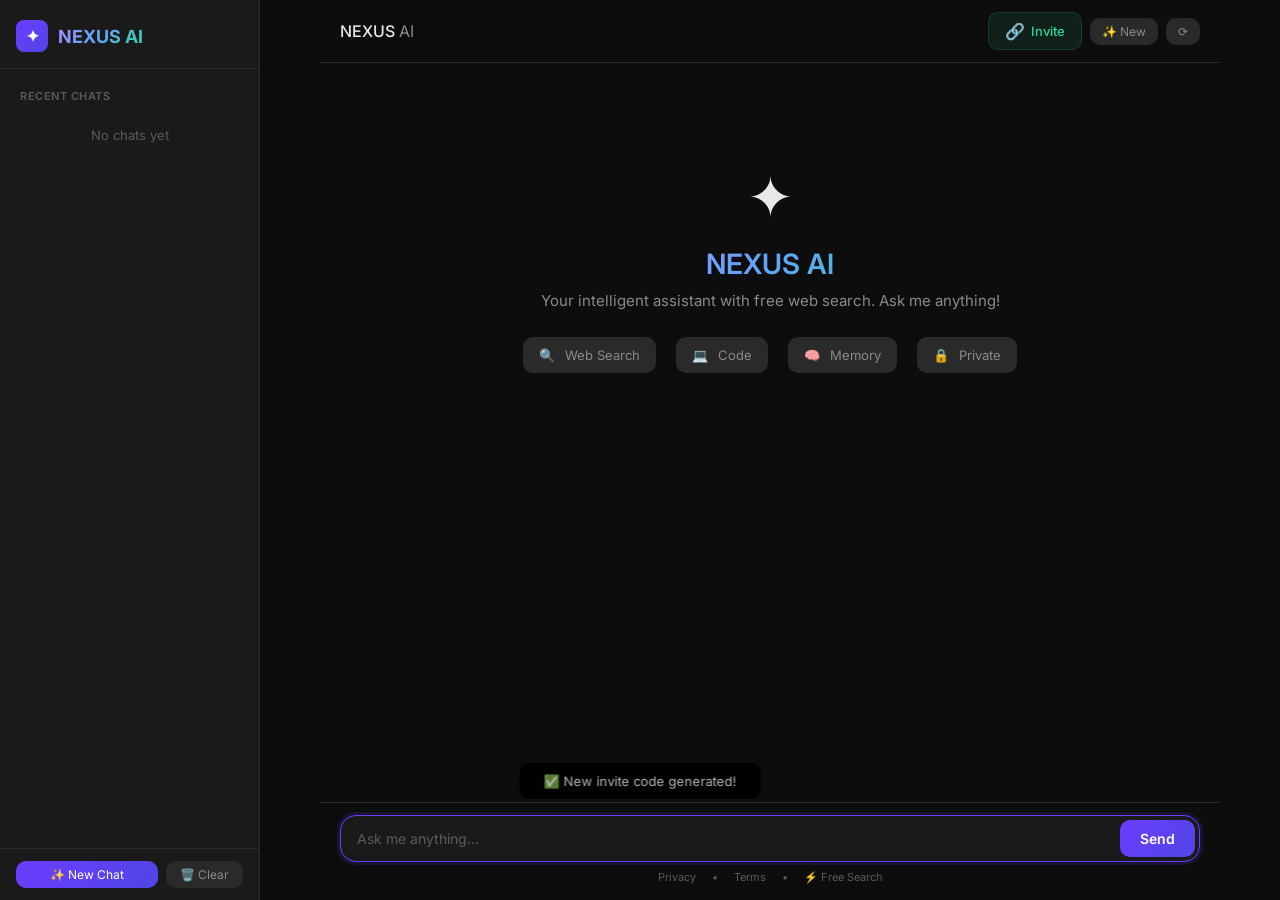
==== index.html @ 89790d20 "Update index.html" ====
<!DOCTYPE html>
<html lang="en">
<head>
    <meta charset="UTF-8" />
    <meta name="viewport" content="width=device-width, initial-scale=1.0" />
    <title>NEXUS AI</title>
    <meta name="google-site-verification" content="VshGjRNSHbVZ5S6JYNICoc9IBbyOm4XwkGfMunboWZY" />
    
    <link href="https://fonts.googleapis.com/css2?family=Inter:wght@300;400;500;600;700;800&display=swap" rel="stylesheet" />
    <link rel="stylesheet" href="styles.css" />
    
    <style>
        /* ================================================================
           🎨 EXTRA STYLES
           ================================================================ */
        
        .invite-btn {
            display: inline-flex;
            align-items: center;
            gap: 6px;
            padding: 8px 16px;
            background: rgba(52, 211, 153, 0.1);
            border: 1px solid rgba(52, 211, 153, 0.15);
            border-radius: 10px;
            color: #34d399;
            font-size: 13px;
            font-weight: 500;
            cursor: pointer;
            transition: 0.3s ease;
            text-decoration: none;
            font-family: var(--font);
        }

        .invite-btn:hover {
            background: rgba(52, 211, 153, 0.15);
            transform: translateY(-1px);
            box-shadow: 0 4px 20px rgba(52, 211, 153, 0.1);
        }

        .invite-btn .icon {
            font-size: 16px;
        }

        /* ===== INVITE MODAL ===== */
        .invite-modal-overlay {
            position: fixed;
            top: 0;
            left: 0;
            width: 100%;
            height: 100%;
            z-index: 2000;
            background: rgba(0, 0, 0, 0.7);
            backdrop-filter: blur(8px);
            display: none;
            align-items: center;
            justify-content: center;
        }

        .invite-modal-overlay.show {
            display: flex;
        }

        .invite-modal {
            background: var(--bg-secondary);
            border: 1px solid var(--border-color);
            border-radius: 20px;
            padding: 40px 45px;
            max-width: 480px;
            width: 90%;
            max-height: 90vh;
            overflow-y: auto;
            box-shadow: 0 40px 100px rgba(0, 0, 0, 0.8);
            animation: modalPop 0.3s ease;
        }

        @keyframes modalPop {
            0% { transform: scale(0.9); opacity: 0; }
            100% { transform: scale(1); opacity: 1; }
        }

        .invite-modal .close-modal {
            float: right;
            background: none;
            border: none;
            color: var(--text-muted);
            font-size: 24px;
            cursor: pointer;
            transition: 0.3s;
            padding: 0 4px;
        }

        .invite-modal .close-modal:hover {
            color: var(--text-primary);
        }

        .invite-modal h2 {
            font-size: 24px;
            font-weight: 700;
            margin-bottom: 4px;
            background: linear-gradient(135deg, #a78bfa, #60a5fa, #34d399);
            -webkit-background-clip: text;
            -webkit-text-fill-color: transparent;
        }

        .invite-modal .subtitle {
            color: var(--text-muted);
            font-size: 14px;
            margin-bottom: 20px;
        }

        .invite-modal .code-display {
            background: rgba(0, 0, 0, 0.3);
            border-radius: 12px;
            padding: 20px;
            text-align: center;
            margin: 16px 0;
            border: 1px solid rgba(255, 255, 255, 0.04);
        }

        .invite-modal .code-display .code {
            font-size: 32px;
            font-weight: 700;
            font-family: 'Courier New', monospace;
            color: #a78bfa;
            letter-spacing: 4px;
        }

        .invite-modal .code-display .label {
            font-size: 12px;
            color: var(--text-muted);
            margin-bottom: 4px;
        }

        .invite-modal .btn-generate {
            width: 100%;
            padding: 14px;
            background: linear-gradient(135deg, #6c3cff, #4f46e5);
            border: none;
            border-radius: 12px;
            color: white;
            font-size: 16px;
            font-weight: 600;
            cursor: pointer;
            transition: 0.3s;
            font-family: var(--font);
        }

        .invite-modal .btn-generate:hover {
            transform: translateY(-2px);
            box-shadow: 0 8px 30px rgba(108, 60, 255, 0.3);
        }

        .invite-modal .btn-copy {
            padding: 10px 20px;
            background: rgba(255, 255, 255, 0.05);
            border: 1px solid rgba(255, 255, 255, 0.06);
            border-radius: 8px;
            color: rgba(255, 255, 255, 0.5);
            cursor: pointer;
            transition: 0.3s;
            font-family: var(--font);
            font-size: 14px;
            margin-top: 8px;
        }

        .invite-modal .btn-copy:hover {
            background: rgba(255, 255, 255, 0.1);
            color: rgba(255, 255, 255, 0.8);
        }

        .invite-modal .info-text {
            font-size: 13px;
            color: var(--text-muted);
            text-align: center;
            margin-top: 12px;
            line-height: 1.6;
        }

        .invite-modal .info-text span {
            color: #34d399;
        }

        .toast-invite {
            position: fixed;
            bottom: 100px;
            left: 50%;
            transform: translateX(-50%);
            background: rgba(0, 0, 0, 0.85);
            backdrop-filter: blur(10px);
            padding: 10px 24px;
            border-radius: 10px;
            border: 1px solid rgba(255, 255, 255, 0.05);
            color: rgba(255, 255, 255, 0.7);
            font-size: 13px;
            z-index: 3000;
            opacity: 0;
            transition: opacity 0.3s ease;
            pointer-events: none;
        }

        .toast-invite.show {
            opacity: 1;
        }

        @media (max-width: 500px) {
            .invite-modal {
                padding: 24px 18px;
            }
            .invite-modal .code-display .code {
                font-size: 24px;
                letter-spacing: 2px;
            }
        }
    </style>
</head>
<body>

    <!-- ===== TOAST ===== -->
    <div class="toast" id="toast"></div>
    <div class="toast-invite" id="toastInvite"></div>

    <!-- ===== CUSTOM MODAL ===== -->
    <div class="modal-overlay" id="modalOverlay">
        <div class="modal-box">
            <span class="modal-icon" id="modalIcon">🤔</span>
            <h3 id="modalTitle">Are you sure?</h3>
            <p id="modalMessage">This action cannot be undone.</p>
            <div class="modal-actions">
                <button class="btn-cancel" onclick="closeModal()">Cancel</button>
                <button class="btn-confirm" id="modalConfirmBtn" onclick="confirmModal()">Confirm</button>
            </div>
        </div>
    </div>

    <!-- ===== INVITE MODAL ===== -->
    <div class="invite-modal-overlay" id="inviteModal">
        <div class="invite-modal">
            <button class="close-modal" onclick="closeInviteModal()">✕</button>
            <h2>🔗 Invite Code</h2>
            <p class="subtitle">Generate a custom code to share with friends</p>

            <div class="code-display">
                <div class="label">Your Invite Code</div>
                <div class="code" id="inviteCodeDisplay">------</div>
            </div>

            <button class="btn-generate" onclick="generateInviteCode()">🔄 Generate New Code</button>
            <button class="btn-copy" onclick="copyInviteCode()">📋 Copy Code</button>

            <div class="info-text">
                Share this code with friends. They can use it to access NEXUS AI.<br>
                <span>♾️ Unlimited uses • No expiration</span>
            </div>
        </div>
    </div>

    <!-- ===== APP ===== -->
    <div class="app-container">

        <!-- ===== SIDEBAR ===== -->
        <aside class="sidebar" id="sidebar">
            <div class="sidebar-header">
                <a href="index.html" class="logo">
                    <span class="logo-icon">✦</span>
                    <span class="logo-text">NEXUS AI</span>
                </a>
                <button class="sidebar-close" onclick="toggleSidebar()">✕</button>
            </div>
            <div class="sidebar-content">
                <div class="section-label">Recent Chats</div>
                <div id="chatList"><div class="empty-state">No chats yet</div></div>
            </div>
            <div class="sidebar-footer">
                <button class="btn-new" onclick="newChat()">✨ New Chat</button>
                <button class="btn-clear" onclick="clearAllChats()">🗑️ Clear</button>
            </div>
        </aside>

        <!-- ===== MAIN CHAT ===== -->
        <main class="main-chat">

            <header class="chat-header">
                <div class="left">
                    <button class="hamburger" onclick="toggleSidebar()">☰</button>
                    <div class="title">NEXUS <span>AI</span></div>
                </div>
                <div class="right">
                    <!-- 🔗 INVITE BUTTON -->
                    <button class="invite-btn" onclick="openInviteModal()">
                        <span class="icon">🔗</span> Invite
                    </button>
                    <button class="header-btn" onclick="newChat()">✨ New</button>
                    <button class="header-btn" onclick="location.reload()">⟳</button>
                    <button class="header-btn mobile-show" onclick="toggleSidebar()">📂</button>
                </div>
            </header>

            <div class="messages-container" id="messagesContainer">
                <div class="welcome-screen">
                    <span class="icon">✦</span>
                    <h1>NEXUS AI</h1>
                    <p>Your intelligent assistant with free web search. Ask me anything!</p>
                    <div class="features">
                        <div class="feat"><span>🔍</span> Web Search</div>
                        <div class="feat"><span>💻</span> Code</div>
                        <div class="feat"><span>🧠</span> Memory</div>
                        <div class="feat"><span>🔒</span> Private</div>
                    </div>
                </div>
            </div>

            <div class="input-container">
                <div class="input-wrapper">
                    <input type="text" id="userInput" placeholder="Ask me anything..." />
                    <button id="sendBtn">Send</button>
                </div>
                <div class="input-footer">
                    <a href="privacy.html">Privacy</a>
                    <span>•</span>
                    <a href="terms.html">Terms</a>
                    <span>•</span>
                    <span class="powered-by">⚡ Free Search</span>
                </div>
            </div>

        </main>
    </div>

    <script src="script.js"></script>

    <script>
        // ================================================================
        // 🔗 INVITE CODE SYSTEM - SIMPLE & INFINITE
        // ================================================================

        // Load or create invite code
        let inviteCode = localStorage.getItem('nexus_invite_code');

        function generateInviteCode() {
            const chars = 'ABCDEFGHIJKLMNOPQRSTUVWXYZ0123456789';
            let code = '';
            for (let i = 0; i < 8; i++) {
                code += chars.charAt(Math.floor(Math.random() * chars.length));
            }
            inviteCode = code;
            localStorage.setItem('nexus_invite_code', inviteCode);
            document.getElementById('inviteCodeDisplay').textContent = inviteCode;
            showToastInvite('✅ New invite code generated!');
        }

        function copyInviteCode() {
            const code = document.getElementById('inviteCodeDisplay').textContent;
            if (code === '------') {
                showToastInvite('⚠️ Generate a code first!');
                return;
            }
            navigator.clipboard.writeText(code).then(() => {
                showToastInvite('📋 Code copied!');
            }).catch(() => {
                // Fallback
                const input = document.createElement('input');
                input.value = code;
                document.body.appendChild(input);
                input.select();
                document.execCommand('copy');
                document.body.removeChild(input);
                showToastInvite('📋 Code copied!');
            });
        }

        function openInviteModal() {
            const display = document.getElementById('inviteCodeDisplay');
            if (inviteCode) {
                display.textContent = inviteCode;
            } else {
                display.textContent = '------';
            }
            document.getElementById('inviteModal').classList.add('show');
        }

        function closeInviteModal() {
            document.getElementById('inviteModal').classList.remove('show');
        }

        // Close on overlay click
        document.getElementById('inviteModal').addEventListener('click', (e) => {
            if (e.target === e.currentTarget) closeInviteModal();
        });

        // ================================================================
        // 🔔 TOAST
        // ================================================================

        function showToastInvite(msg) {
            const toast = document.getElementById('toastInvite');
            toast.textContent = msg;
            toast.classList.add('show');
            clearTimeout(toast._timer);
            toast._timer = setTimeout(() => toast.classList.remove('show'), 2500);
        }

        // ================================================================
        // 🔗 CHECK INVITE IN URL (OPTIONAL - for access control)
        // ================================================================

        function checkInviteAccess() {
            const urlParams = new URLSearchParams(window.location.search);
            const code = urlParams.get('code');

            if (code) {
                // Check if code matches stored invite
                if (inviteCode && code === inviteCode) {
                    sessionStorage.setItem('nexus_trusted', 'true');
                    showToastInvite('✅ Access granted! Welcome to NEXUS AI.');
                    // Remove code from URL
                    window.history.replaceState({}, document.title, window.location.pathname);
                } else if (code) {
                    showToastInvite('❌ Invalid invite code.');
                }
            }

            // If no invite check, just let them in (open access)
            // Remove this check if you want it completely open
        }

        // ================================================================
        // 💾 CHAT SAVES TO DEVICE (already in script.js)
        // ================================================================

        // Chat saving is handled by the existing Storage system in script.js
        // All chats are saved to localStorage automatically

        // ================================================================
        // 🏃 INIT
        // ================================================================

        // Generate initial code if none exists
        if (!inviteCode) {
            generateInviteCode();
        }

        checkInviteAccess();

        console.log('🚀 NEXUS AI - Invite System');
        console.log(`🔑 Current Invite Code: ${inviteCode}`);
        console.log('💡 Share this code with friends!');
        console.log('📱 Chats are saved to your device automatically.');
    </script>

</body>
</html>
---- styles.css ----
/* ================================================================
   🎨 NEXUS AI - COMPLETE STYLES
   ================================================================ */

:root {
    --bg-primary: #0d0d0d;
    --bg-secondary: #1a1a1a;
    --bg-hover: #2a2a2a;
    --border-color: #2a2a2a;
    --text-primary: #e8e8e8;
    --text-secondary: #8a8a8a;
    --text-muted: #5a5a5a;
    --accent: #6c3cff;
    --accent-glow: rgba(108, 60, 255, 0.15);
    --accent-gradient: linear-gradient(135deg, #6c3cff, #4f46e5);
    --accent-gradient-text: linear-gradient(135deg, #a78bfa, #60a5fa, #34d399);
    --green: #34d399;
    --green-glow: rgba(52, 211, 153, 0.1);
    --red: #ef4444;
    --radius: 16px;
    --radius-sm: 10px;
    --shadow: 0 8px 32px rgba(0, 0, 0, 0.3);
    --transition: 0.2s ease;
    --font: 'Inter', -apple-system, BlinkMacSystemFont, 'Segoe UI', Roboto, sans-serif;
    --font-mono: 'SF Mono', 'Courier New', monospace;
    --sidebar-width: 260px;
}

* { margin: 0; padding: 0; box-sizing: border-box; }

html, body {
    width: 100%;
    height: 100%;
    overflow: hidden;
    font-family: var(--font);
    background: var(--bg-primary);
    color: var(--text-primary);
}

::-webkit-scrollbar { width: 4px; }
::-webkit-scrollbar-track { background: transparent; }
::-webkit-scrollbar-thumb { background: var(--border-color); border-radius: 10px; }

.app-container {
    display: flex;
    height: 100vh;
    width: 100vw;
    background: var(--bg-primary);
}

/* ===== SIDEBAR ===== */
.sidebar {
    width: var(--sidebar-width);
    background: var(--bg-secondary);
    border-right: 1px solid var(--border-color);
    display: flex;
    flex-direction: column;
    flex-shrink: 0;
    transition: transform 0.3s ease;
    z-index: 10;
}
.sidebar.collapsed {
    transform: translateX(-100%);
    position: absolute;
    height: 100%;
}

.sidebar-header {
    padding: 20px 16px 16px;
    border-bottom: 1px solid var(--border-color);
    display: flex;
    align-items: center;
    justify-content: space-between;
}
.sidebar-header .logo {
    display: flex;
    align-items: center;
    gap: 10px;
    text-decoration: none;
}
.sidebar-header .logo-icon {
    width: 32px; height: 32px;
    background: var(--accent-gradient);
    border-radius: 8px;
    display: flex;
    align-items: center;
    justify-content: center;
    font-size: 16px;
    font-weight: 700;
    color: white;
}
.sidebar-header .logo-text {
    font-size: 18px;
    font-weight: 700;
    background: var(--accent-gradient-text);
    -webkit-background-clip: text;
    -webkit-text-fill-color: transparent;
}
.sidebar-close {
    display: none;
    background: none;
    border: none;
    color: var(--text-muted);
    font-size: 20px;
    cursor: pointer;
    padding: 4px 8px;
    border-radius: 4px;
}
.sidebar-close:hover { background: var(--bg-hover); color: var(--text-primary); }

.sidebar-content {
    flex: 1;
    overflow-y: auto;
    padding: 12px 8px;
}
.section-label {
    font-size: 11px;
    font-weight: 600;
    color: var(--text-muted);
    text-transform: uppercase;
    letter-spacing: 0.5px;
    padding: 8px 12px 4px;
}
.empty-state {
    text-align: center;
    padding: 20px;
    color: var(--text-muted);
    font-size: 13px;
}

.chat-list-item {
    padding: 10px 12px;
    border-radius: var(--radius-sm);
    cursor: pointer;
    transition: var(--transition);
    border: 1px solid transparent;
    margin-bottom: 2px;
    display: flex;
    justify-content: space-between;
    align-items: center;
}
.chat-list-item:hover { background: var(--bg-hover); border-color: var(--border-color); }
.chat-list-item.active { background: var(--accent-glow); border-color: rgba(108, 60, 255, 0.2); }
.chat-list-item .chat-info { flex: 1; min-width: 0; }
.chat-list-item .chat-code {
    font-size: 12px;
    font-weight: 600;
    color: var(--accent);
    font-family: var(--font-mono);
}
.chat-list-item .chat-preview {
    font-size: 12px;
    color: var(--text-secondary);
    white-space: nowrap;
    overflow: hidden;
    text-overflow: ellipsis;
    margin-top: 1px;
}
.chat-list-item .chat-meta {
    font-size: 10px;
    color: var(--text-muted);
}
.chat-list-item .chat-delete {
    opacity: 0;
    background: none;
    border: none;
    color: var(--text-muted);
    cursor: pointer;
    padding: 4px 6px;
    border-radius: 4px;
    font-size: 12px;
    transition: var(--transition);
}
.chat-list-item:hover .chat-delete { opacity: 1; }
.chat-list-item .chat-delete:hover { background: rgba(239, 68, 68, 0.1); color: var(--red); }

.sidebar-footer {
    padding: 12px 16px;
    border-top: 1px solid var(--border-color);
    display: flex;
    gap: 8px;
    flex-wrap: wrap;
}
.sidebar-footer button {
    padding: 6px 14px;
    border: none;
    border-radius: var(--radius-sm);
    font-size: 12px;
    cursor: pointer;
    transition: var(--transition);
    font-family: var(--font);
}
.sidebar-footer .btn-new {
    background: var(--accent-gradient);
    color: white;
    flex: 1;
}
.sidebar-footer .btn-new:hover { transform: translateY(-1px); box-shadow: 0 4px 20px var(--accent-glow); }
.sidebar-footer .btn-clear {
    background: var(--bg-hover);
    color: var(--text-secondary);
}
.sidebar-footer .btn-clear:hover { background: rgba(239, 68, 68, 0.1); color: var(--red); }

/* ===== MAIN CHAT ===== */
.main-chat {
    flex: 1;
    display: flex;
    flex-direction: column;
    min-width: 0;
    background: var(--bg-primary);
    max-width: 900px;
    margin: 0 auto;
    width: 100%;
}

.chat-header {
    display: flex;
    justify-content: space-between;
    align-items: center;
    padding: 12px 20px;
    border-bottom: 1px solid var(--border-color);
    flex-shrink: 0;
    background: var(--bg-primary);
}
.chat-header .left { display: flex; align-items: center; gap: 12px; }
.chat-header .hamburger {
    display: none;
    background: none;
    border: none;
    color: var(--text-secondary);
    font-size: 22px;
    cursor: pointer;
    padding: 4px 6px;
    border-radius: 4px;
}
.chat-header .hamburger:hover { background: var(--bg-hover); color: var(--text-primary); }
.chat-header .title { font-size: 16px; font-weight: 500; color: var(--text-primary); }
.chat-header .title span { color: var(--text-secondary); font-weight: 400; }
.chat-header .right { display: flex; align-items: center; gap: 8px; }
.chat-header .header-btn {
    padding: 6px 12px;
    background: var(--bg-hover);
    border: none;
    border-radius: var(--radius-sm);
    color: var(--text-secondary);
    font-size: 12px;
    cursor: pointer;
    transition: var(--transition);
    font-family: var(--font);
}
.chat-header .header-btn:hover { background: var(--border-color); color: var(--text-primary); }
.chat-header .mobile-show { display: none; }

.messages-container {
    flex: 1;
    overflow-y: auto;
    padding: 20px 24px;
    display: flex;
    flex-direction: column;
    gap: 20px;
    scroll-behavior: smooth;
}

/* ===== WELCOME ===== */
.welcome-screen {
    text-align: center;
    padding: 80px 20px 40px;
    max-width: 600px;
    margin: 0 auto;
    animation: fadeIn 0.6s ease;
}
.welcome-screen .icon { font-size: 56px; margin-bottom: 16px; display: block; }
.welcome-screen h1 {
    font-size: 28px;
    font-weight: 600;
    margin-bottom: 8px;
    background: var(--accent-gradient-text);
    -webkit-background-clip: text;
    -webkit-text-fill-color: transparent;
}
.welcome-screen p { color: var(--text-secondary); font-size: 15px; line-height: 1.6; }
.welcome-screen .features {
    display: flex;
    justify-content: center;
    gap: 20px;
    margin-top: 24px;
    flex-wrap: wrap;
}
.welcome-screen .features .feat {
    padding: 10px 16px;
    background: var(--bg-hover);
    border-radius: var(--radius-sm);
    font-size: 13px;
    color: var(--text-secondary);
    transition: var(--transition);
}
.welcome-screen .features .feat:hover { background: var(--border-color); color: var(--text-primary); }
.welcome-screen .features .feat span { margin-right: 6px; }

/* ===== MESSAGES ===== */
.message {
    max-width: 85%;
    padding: 0;
    font-size: 15px;
    line-height: 1.7;
    animation: fadeIn 0.4s ease;
}
@keyframes fadeIn {
    0% { opacity: 0; transform: translateY(8px); }
    100% { opacity: 1; transform: translateY(0); }
}

.message.user {
    align-self: flex-end;
    background: var(--bg-hover);
    padding: 12px 18px;
    border-radius: var(--radius) var(--radius) 4px var(--radius);
    max-width: 80%;
}
.message.user .msg-content { color: var(--text-primary); }

.message.bot {
    align-self: flex-start;
    max-width: 95%;
}
.message.bot .msg-header {
    display: flex;
    align-items: center;
    gap: 8px;
    margin-bottom: 4px;
    font-size: 12px;
    color: var(--text-muted);
}
.message.bot .msg-header .badge {
    background: var(--accent-glow);
    padding: 0 10px;
    border-radius: 10px;
    font-size: 10px;
    color: var(--accent);
    font-weight: 600;
    text-transform: uppercase;
}
.message.bot .msg-header .search-badge {
    background: var(--green-glow);
    padding: 0 10px;
    border-radius: 10px;
    font-size: 10px;
    color: var(--green);
    font-weight: 600;
    display: none;
}
.message.bot .msg-header .search-badge.active { display: inline-block; }
.message.bot .msg-content {
    color: var(--text-primary);
    font-size: 15px;
    line-height: 1.8;
}
.message.bot .msg-content p { margin-bottom: 12px; }
.message.bot .msg-content strong { color: var(--text-primary); }
.message.bot .msg-content code {
    background: var(--bg-hover);
    padding: 2px 8px;
    border-radius: 4px;
    font-family: var(--font-mono);
    font-size: 13px;
    color: var(--accent);
}

/* ===== TYPING BUBBLE ===== */
.typing-indicator {
    display: flex;
    gap: 6px;
    padding: 8px 0;
}
.typing-indicator span {
    width: 8px;
    height: 8px;
    background: var(--text-muted);
    border-radius: 50%;
    animation: typingBounce 1.6s ease-in-out infinite;
}
.typing-indicator span:nth-child(1) { animation-delay: 0s; }
.typing-indicator span:nth-child(2) { animation-delay: 0.3s; }
.typing-indicator span:nth-child(3) { animation-delay: 0.6s; }

@keyframes typingBounce {
    0%, 60%, 100% { transform: translateY(0); opacity: 0.2; }
    30% { transform: translateY(-8px); opacity: 1; }
}

/* ===== SEARCHING BUBBLE ===== */
.searching-animation {
    display: flex;
    align-items: center;
    gap: 10px;
    padding: 8px 0;
    color: var(--text-muted);
    font-size: 14px;
}
.searching-animation .spinner {
    width: 16px; height: 16px;
    border: 2.5px solid var(--accent-glow);
    border-top-color: var(--accent);
    border-radius: 50%;
    animation: spin 1s linear infinite;
}
@keyframes spin { to { transform: rotate(360deg); } }
.searching-animation .dots span {
    display: inline-block;
    animation: dotBounce 1.4s ease-in-out infinite;
}
.searching-animation .dots span:nth-child(1) { animation-delay: 0s; }
.searching-animation .dots span:nth-child(2) { animation-delay: 0.35s; }
.searching-animation .dots span:nth-child(3) { animation-delay: 0.7s; }

@keyframes dotBounce {
    0%, 80%, 100% { transform: translateY(0); opacity: 0.2; }
    40% { transform: translateY(-4px); opacity: 1; }
}

/* ===== CODE BLOCK ===== */
.code-block {
    background: #0d0d1a;
    border: 1px solid var(--border-color);
    border-radius: var(--radius-sm);
    padding: 12px 16px;
    margin: 8px 0;
}
.code-block .code-header {
    display: flex;
    justify-content: space-between;
    align-items: center;
    margin-bottom: 6px;
    flex-wrap: wrap;
    gap: 6px;
}
.code-block .code-header .lang {
    font-size: 10px;
    color: var(--text-muted);
    text-transform: uppercase;
    font-weight: 600;
}
.code-block .code-header .code-actions { display: flex; gap: 4px; }
.code-block .code-header .code-actions button {
    padding: 2px 10px;
    background: var(--bg-hover);
    border: 1px solid var(--border-color);
    border-radius: 4px;
    color: var(--text-muted);
    font-size: 10px;
    cursor: pointer;
    transition: var(--transition);
}
.code-block .code-header .code-actions button:hover {
    background: var(--border-color);
    color: var(--text-primary);
}
.code-block pre {
    margin: 0;
    padding: 4px 0;
    white-space: pre-wrap;
    word-wrap: break-word;
    font-family: var(--font-mono);
    font-size: 13px;
    line-height: 1.7;
    color: var(--text-secondary);
}
.code-block .output {
    margin-top: 8px;
    padding: 8px 12px;
    background: rgba(0,0,0,0.3);
    border-radius: 4px;
    font-family: var(--font-mono);
    font-size: 12px;
    color: var(--text-muted);
    white-space: pre-wrap;
    display: none;
    max-height: 200px;
    overflow-y: auto;
}
.code-block .output.show { display: block; }

/* ===== SEARCH RESULTS ===== */
.search-results {
    background: var(--bg-hover);
    border: 1px solid rgba(52, 211, 153, 0.06);
    border-radius: var(--radius-sm);
    padding: 10px 14px;
    margin: 6px 0;
}
.search-results .sr-title {
    font-size: 11px;
    color: var(--green);
    font-weight: 600;
    text-transform: uppercase;
    letter-spacing: 0.5px;
    margin-bottom: 6px;
}
.search-results .sr-item {
    font-size: 13px;
    color: var(--text-secondary);
    padding: 4px 0;
    border-bottom: 1px solid var(--border-color);
}
.search-results .sr-item:last-child { border-bottom: none; }
.search-results .sr-link {
    color: var(--accent);
    text-decoration: none;
    font-size: 12px;
}
.search-results .sr-link:hover { text-decoration: underline; }

/* ===== INPUT ===== */
.input-container {
    flex-shrink: 0;
    border-top: 1px solid var(--border-color);
    padding: 12px 20px 16px;
    background: var(--bg-primary);
}
.input-wrapper {
    display: flex;
    gap: 10px;
    align-items: center;
    background: var(--bg-secondary);
    border: 1px solid var(--border-color);
    border-radius: var(--radius);
    padding: 4px 4px 4px 16px;
    transition: var(--transition);
}
.input-wrapper:focus-within {
    border-color: var(--accent);
    box-shadow: 0 0 0 3px var(--accent-glow);
}
.input-wrapper input {
    flex: 1;
    background: transparent;
    border: none;
    color: var(--text-primary);
    font-size: 14px;
    outline: none;
    padding: 10px 0;
    min-width: 0;
    font-family: var(--font);
}
.input-wrapper input::placeholder { color: var(--text-muted); }
.input-wrapper input:disabled { opacity: 0.4; }
.input-wrapper button {
    padding: 10px 20px;
    background: var(--accent-gradient);
    border: none;
    border-radius: var(--radius-sm);
    color: white;
    font-size: 14px;
    font-weight: 600;
    cursor: pointer;
    transition: var(--transition);
    white-space: nowrap;
    font-family: var(--font);
}
.input-wrapper button:hover { transform: translateY(-1px); box-shadow: 0 4px 20px var(--accent-glow); }
.input-wrapper button:disabled { opacity: 0.3; cursor: not-allowed; transform: none; }

.input-footer {
    display: flex;
    justify-content: center;
    gap: 16px;
    padding-top: 8px;
    font-size: 11px;
    color: var(--text-muted);
}
.input-footer a { color: var(--text-muted); text-decoration: none; transition: var(--transition); }
.input-footer a:hover { color: var(--text-secondary); }

/* ===== TOAST ===== */
.toast {
    position: fixed;
    bottom: 100px;
    left: 50%;
    transform: translateX(-50%);
    background: var(--bg-secondary);
    border: 1px solid var(--border-color);
    padding: 10px 20px;
    border-radius: var(--radius-sm);
    color: var(--text-secondary);
    font-size: 13px;
    z-index: 100;
    opacity: 0;
    transition: opacity 0.3s ease;
    pointer-events: none;
    box-shadow: var(--shadow);
}
.toast.show { opacity: 1; }

/* ===== CUSTOM MODAL ===== */
.modal-overlay {
    position: fixed;
    top: 0;
    left: 0;
    width: 100%;
    height: 100%;
    z-index: 999;
    background: rgba(0, 0, 0, 0.7);
    backdrop-filter: blur(8px);
    display: none;
    align-items: center;
    justify-content: center;
}
.modal-overlay.show { display: flex; }

.modal-box {
    background: var(--bg-secondary);
    border: 1px solid var(--border-color);
    border-radius: var(--radius);
    padding: 32px 40px;
    max-width: 400px;
    width: 90%;
    text-align: center;
    box-shadow: 0 40px 100px rgba(0, 0, 0, 0.8);
    animation: modalPop 0.3s ease;
}
@keyframes modalPop {
    0% { transform: scale(0.9); opacity: 0; }
    100% { transform: scale(1); opacity: 1; }
}

.modal-box .modal-icon { font-size: 48px; margin-bottom: 12px; display: block; }
.modal-box h3 { font-size: 20px; font-weight: 600; color: var(--text-primary); margin-bottom: 8px; }
.modal-box p { font-size: 14px; color: var(--text-secondary); line-height: 1.6; margin-bottom: 20px; }
.modal-box .modal-actions { display: flex; gap: 10px; justify-content: center; }

.modal-box .modal-actions button {
    padding: 10px 28px;
    border: none;
    border-radius: var(--radius-sm);
    font-size: 14px;
    font-weight: 600;
    cursor: pointer;
    transition: var(--transition);
    font-family: var(--font);
}
.modal-box .modal-actions .btn-cancel {
    background: var(--bg-hover);
    border: 1px solid var(--border-color);
    color: var(--text-secondary);
}
.modal-box .modal-actions .btn-cancel:hover {
    background: var(--border-color);
    color: var(--text-primary);
}
.modal-box .modal-actions .btn-confirm {
    background: var(--accent-gradient);
    color: white;
    box-shadow: 0 4px 20px var(--accent-glow);
}
.modal-box .modal-actions .btn-confirm:hover { transform: translateY(-1px); }
.modal-box .modal-actions .btn-confirm.danger {
    background: linear-gradient(135deg, #ef4444, #dc2626);
}
.modal-box .modal-actions .btn-confirm.danger:hover {
    box-shadow: 0 6px 30px rgba(239, 68, 68, 0.3);
}

/* ===== RESPONSIVE ===== */
@media (max-width: 768px) {
    .sidebar {
        position: fixed;
        top: 0;
        left: 0;
        height: 100%;
        z-index: 50;
        transform: translateX(-100%);
        width: 280px;
        box-shadow: var(--shadow);
    }
    .sidebar.open { transform: translateX(0); }
    .sidebar-close { display: block; }
    .chat-header .hamburger { display: block; }
    .chat-header .title { font-size: 14px; }
    .messages-container { padding: 16px; }
    .message { font-size: 14px; max-width: 95%; }
    .message.user { max-width: 90%; }
    .input-container { padding: 10px 16px 12px; }
    .input-wrapper { padding: 2px 2px 2px 12px; }
    .input-wrapper input { padding: 8px 0; font-size: 13px; }
    .input-wrapper button { padding: 8px 16px; font-size: 13px; }
    .welcome-screen { padding: 40px 16px; }
    .welcome-screen h1 { font-size: 22px; }
    .welcome-screen .features { gap: 10px; }
    .welcome-screen .features .feat { font-size: 12px; padding: 6px 12px; }
    .modal-box { padding: 24px 20px; }
}

@media (max-width: 480px) {
    .chat-header .right .header-btn { display: none; }
    .chat-header .mobile-show { display: block; }
    .message.bot { max-width: 100%; }
    .code-block { padding: 8px 12px; }
    .code-block pre { font-size: 12px; }
    .input-footer { gap: 10px; font-size: 10px; flex-wrap: wrap; }
    .sidebar { width: 100%; }
}
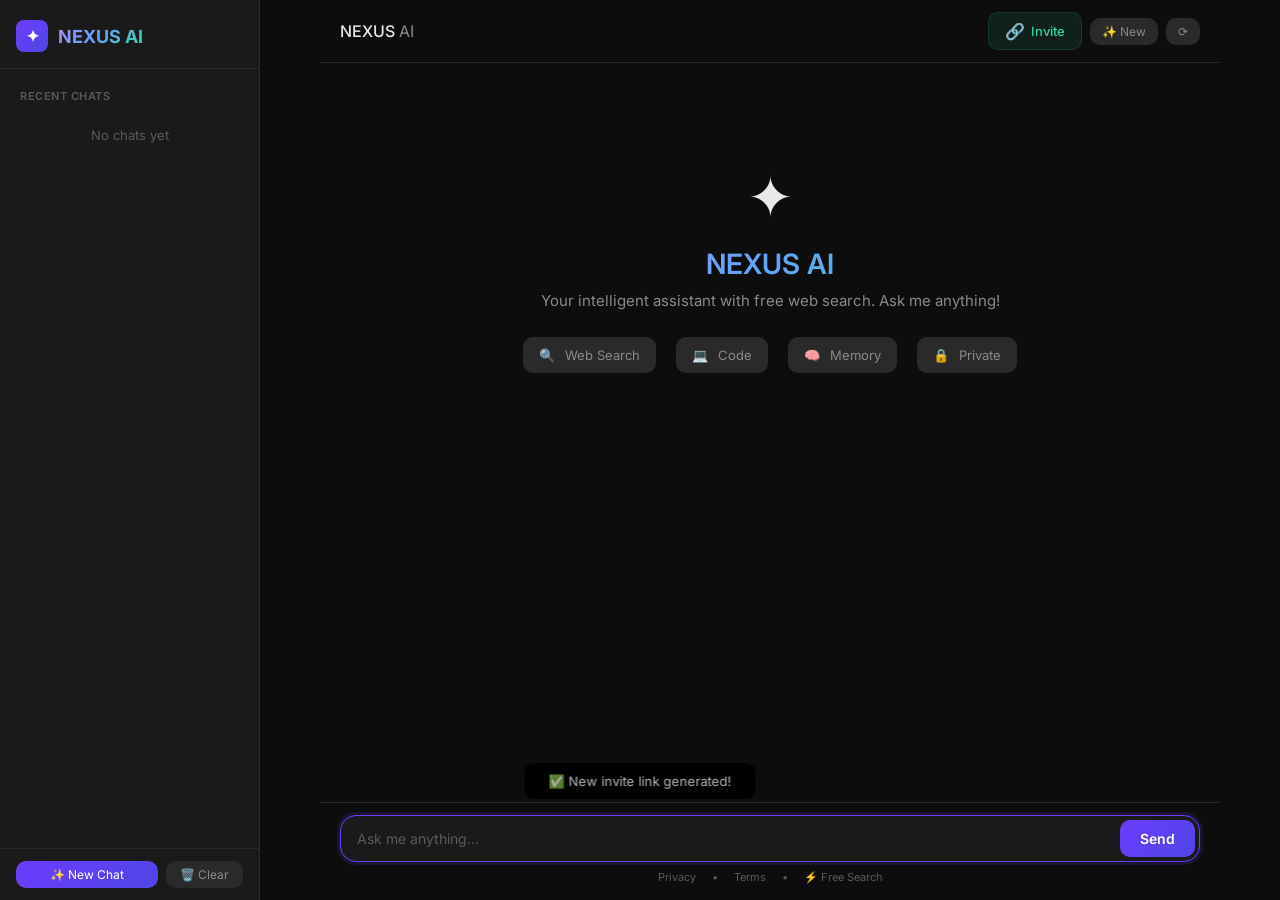
==== commit 10613982: "Refactor invite system and update modal content" ====
--- a/index.html
+++ b/index.html
@@ -11,7 +11,7 @@
     
     <style>
         /* ================================================================
-           🎨 EXTRA STYLES
+           🎨 STYLES
            ================================================================ */
         
         .invite-btn {
@@ -65,7 +65,7 @@
             border: 1px solid var(--border-color);
             border-radius: 20px;
             padding: 40px 45px;
-            max-width: 480px;
+            max-width: 520px;
             width: 90%;
             max-height: 90vh;
             overflow-y: auto;
@@ -108,41 +108,59 @@
             margin-bottom: 20px;
         }
 
-        .invite-modal .code-display {
+        .invite-modal .link-box {
             background: rgba(0, 0, 0, 0.3);
             border-radius: 12px;
-            padding: 20px;
-            text-align: center;
+            padding: 16px 20px;
             margin: 16px 0;
             border: 1px solid rgba(255, 255, 255, 0.04);
         }
 
-        .invite-modal .code-display .code {
-            font-size: 32px;
-            font-weight: 700;
+        .invite-modal .link-box .label {
+            font-size: 11px;
+            color: var(--text-muted);
+            text-transform: uppercase;
+            letter-spacing: 0.5px;
+            margin-bottom: 6px;
+        }
+
+        .invite-modal .link-box .link {
+            font-size: 15px;
+            font-weight: 500;
+            color: #a78bfa;
+            word-break: break-all;
             font-family: 'Courier New', monospace;
-            color: #a78bfa;
-            letter-spacing: 4px;
-        }
-
-        .invite-modal .code-display .label {
-            font-size: 12px;
-            color: var(--text-muted);
-            margin-bottom: 4px;
-        }
-
-        .invite-modal .btn-generate {
-            width: 100%;
-            padding: 14px;
-            background: linear-gradient(135deg, #6c3cff, #4f46e5);
+            user-select: all;
+        }
+
+        .invite-modal .link-box .link-code {
+            font-size: 13px;
+            color: rgba(255, 255, 255, 0.3);
+            font-family: monospace;
+        }
+
+        .invite-modal .btn-group {
+            display: flex;
+            gap: 10px;
+            flex-wrap: wrap;
+        }
+
+        .invite-modal .btn-group button {
+            flex: 1;
+            padding: 12px 20px;
             border: none;
-            border-radius: 12px;
-            color: white;
-            font-size: 16px;
+            border-radius: 10px;
+            font-size: 14px;
             font-weight: 600;
             cursor: pointer;
             transition: 0.3s;
             font-family: var(--font);
+            min-width: 100px;
+        }
+
+        .invite-modal .btn-generate {
+            background: linear-gradient(135deg, #6c3cff, #4f46e5);
+            color: white;
         }
 
         .invite-modal .btn-generate:hover {
@@ -151,28 +169,32 @@
         }
 
         .invite-modal .btn-copy {
-            padding: 10px 20px;
             background: rgba(255, 255, 255, 0.05);
             border: 1px solid rgba(255, 255, 255, 0.06);
-            border-radius: 8px;
-            color: rgba(255, 255, 255, 0.5);
-            cursor: pointer;
-            transition: 0.3s;
-            font-family: var(--font);
-            font-size: 14px;
-            margin-top: 8px;
+            color: rgba(255, 255, 255, 0.6);
         }
 
         .invite-modal .btn-copy:hover {
             background: rgba(255, 255, 255, 0.1);
             color: rgba(255, 255, 255, 0.8);
+        }
+
+        .invite-modal .btn-share {
+            background: rgba(52, 211, 153, 0.1);
+            border: 1px solid rgba(52, 211, 153, 0.15);
+            color: #34d399;
+        }
+
+        .invite-modal .btn-share:hover {
+            background: rgba(52, 211, 153, 0.15);
+            transform: translateY(-2px);
         }
 
         .invite-modal .info-text {
             font-size: 13px;
             color: var(--text-muted);
             text-align: center;
-            margin-top: 12px;
+            margin-top: 16px;
             line-height: 1.6;
         }
 
@@ -206,9 +228,11 @@
             .invite-modal {
                 padding: 24px 18px;
             }
-            .invite-modal .code-display .code {
-                font-size: 24px;
-                letter-spacing: 2px;
+            .invite-modal .btn-group button {
+                flex: 1 1 100%;
+            }
+            .invite-modal .link-box .link {
+                font-size: 13px;
             }
         }
     </style>
@@ -236,20 +260,23 @@
     <div class="invite-modal-overlay" id="inviteModal">
         <div class="invite-modal">
             <button class="close-modal" onclick="closeInviteModal()">✕</button>
-            <h2>🔗 Invite Code</h2>
-            <p class="subtitle">Generate a custom code to share with friends</p>
-
-            <div class="code-display">
-                <div class="label">Your Invite Code</div>
-                <div class="code" id="inviteCodeDisplay">------</div>
-            </div>
-
-            <button class="btn-generate" onclick="generateInviteCode()">🔄 Generate New Code</button>
-            <button class="btn-copy" onclick="copyInviteCode()">📋 Copy Code</button>
+            <h2>🔗 Invite Link</h2>
+            <p class="subtitle">Share this link with friends to access NEXUS AI</p>
+
+            <div class="link-box">
+                <div class="label">📋 Your Invite Link</div>
+                <div class="link" id="inviteLinkDisplay">https://abraralgamdi35-eng.github.io/aiWEBSITE/?invite=------</div>
+            </div>
+
+            <div class="btn-group">
+                <button class="btn-generate" onclick="generateInvite()">🔄 New Link</button>
+                <button class="btn-copy" onclick="copyInviteLink()">📋 Copy</button>
+                <button class="btn-share" onclick="shareInviteLink()">📤 Share</button>
+            </div>
 
             <div class="info-text">
-                Share this code with friends. They can use it to access NEXUS AI.<br>
-                <span>♾️ Unlimited uses • No expiration</span>
+                <span>♾️ Unlimited uses • No expiration</span><br>
+                Anyone with this link can access NEXUS AI
             </div>
         </div>
     </div>
@@ -285,7 +312,6 @@
                     <div class="title">NEXUS <span>AI</span></div>
                 </div>
                 <div class="right">
-                    <!-- 🔗 INVITE BUTTON -->
                     <button class="invite-btn" onclick="openInviteModal()">
                         <span class="icon">🔗</span> Invite
                     </button>
@@ -330,13 +356,15 @@
 
     <script>
         // ================================================================
-        // 🔗 INVITE CODE SYSTEM - SIMPLE & INFINITE
-        // ================================================================
+        // 🔗 FULL INVITE LINK SYSTEM
+        // ================================================================
+
+        const SITE_URL = 'https://abraralgamdi35-eng.github.io/aiWEBSITE';
 
         // Load or create invite code
         let inviteCode = localStorage.getItem('nexus_invite_code');
 
-        function generateInviteCode() {
+        function generateInvite() {
             const chars = 'ABCDEFGHIJKLMNOPQRSTUVWXYZ0123456789';
             let code = '';
             for (let i = 0; i < 8; i++) {
@@ -344,37 +372,60 @@
             }
             inviteCode = code;
             localStorage.setItem('nexus_invite_code', inviteCode);
-            document.getElementById('inviteCodeDisplay').textContent = inviteCode;
-            showToastInvite('✅ New invite code generated!');
-        }
-
-        function copyInviteCode() {
-            const code = document.getElementById('inviteCodeDisplay').textContent;
-            if (code === '------') {
-                showToastInvite('⚠️ Generate a code first!');
+            updateInviteDisplay();
+            showToastInvite('✅ New invite link generated!');
+        }
+
+        function updateInviteDisplay() {
+            const display = document.getElementById('inviteLinkDisplay');
+            if (inviteCode) {
+                display.textContent = `${SITE_URL}/?invite=${inviteCode}`;
+            } else {
+                display.textContent = `${SITE_URL}/?invite=------`;
+            }
+        }
+
+        function copyInviteLink() {
+            const link = document.getElementById('inviteLinkDisplay').textContent;
+            if (link.includes('------')) {
+                showToastInvite('⚠️ Generate a link first!');
                 return;
             }
-            navigator.clipboard.writeText(code).then(() => {
-                showToastInvite('📋 Code copied!');
+            navigator.clipboard.writeText(link).then(() => {
+                showToastInvite('📋 Link copied!');
             }).catch(() => {
                 // Fallback
                 const input = document.createElement('input');
-                input.value = code;
+                input.value = link;
                 document.body.appendChild(input);
                 input.select();
                 document.execCommand('copy');
                 document.body.removeChild(input);
-                showToastInvite('📋 Code copied!');
+                showToastInvite('📋 Link copied!');
             });
         }
 
+        function shareInviteLink() {
+            const link = document.getElementById('inviteLinkDisplay').textContent;
+            if (link.includes('------')) {
+                showToastInvite('⚠️ Generate a link first!');
+                return;
+            }
+            
+            if (navigator.share) {
+                navigator.share({
+                    title: 'NEXUS AI Invite',
+                    text: 'Join me on NEXUS AI - a free AI assistant!',
+                    url: link
+                }).catch(() => {});
+            } else {
+                copyInviteLink();
+                showToastInvite('📋 Link copied - share it with friends!');
+            }
+        }
+
         function openInviteModal() {
-            const display = document.getElementById('inviteCodeDisplay');
-            if (inviteCode) {
-                display.textContent = inviteCode;
-            } else {
-                display.textContent = '------';
-            }
+            updateInviteDisplay();
             document.getElementById('inviteModal').classList.add('show');
         }
 
@@ -400,35 +451,37 @@
         }
 
         // ================================================================
-        // 🔗 CHECK INVITE IN URL (OPTIONAL - for access control)
+        // 🔗 CHECK INVITE IN URL
         // ================================================================
 
         function checkInviteAccess() {
             const urlParams = new URLSearchParams(window.location.search);
-            const code = urlParams.get('code');
+            const code = urlParams.get('invite');
 
             if (code) {
-                // Check if code matches stored invite
+                // Check if code matches stored invite OR if it's a valid code
                 if (inviteCode && code === inviteCode) {
                     sessionStorage.setItem('nexus_trusted', 'true');
-                    showToastInvite('✅ Access granted! Welcome to NEXUS AI.');
+                    sessionStorage.setItem('nexus_invite_code', code);
+                    showToastInvite('✅ Welcome! You have access to NEXUS AI.');
                     // Remove code from URL
                     window.history.replaceState({}, document.title, window.location.pathname);
                 } else if (code) {
-                    showToastInvite('❌ Invalid invite code.');
+                    // Check if code is valid format
+                    if (/^[A-Z0-9]{8}$/.test(code)) {
+                        // Valid format - store it
+                        localStorage.setItem('nexus_invite_code', code);
+                        inviteCode = code;
+                        sessionStorage.setItem('nexus_trusted', 'true');
+                        sessionStorage.setItem('nexus_invite_code', code);
+                        showToastInvite('✅ Access granted! Welcome to NEXUS AI.');
+                        window.history.replaceState({}, document.title, window.location.pathname);
+                    } else {
+                        showToastInvite('❌ Invalid invite code.');
+                    }
                 }
             }
-
-            // If no invite check, just let them in (open access)
-            // Remove this check if you want it completely open
-        }
-
-        // ================================================================
-        // 💾 CHAT SAVES TO DEVICE (already in script.js)
-        // ================================================================
-
-        // Chat saving is handled by the existing Storage system in script.js
-        // All chats are saved to localStorage automatically
+        }
 
         // ================================================================
         // 🏃 INIT
@@ -436,14 +489,14 @@
 
         // Generate initial code if none exists
         if (!inviteCode) {
-            generateInviteCode();
+            generateInvite();
         }
 
         checkInviteAccess();
 
         console.log('🚀 NEXUS AI - Invite System');
-        console.log(`🔑 Current Invite Code: ${inviteCode}`);
-        console.log('💡 Share this code with friends!');
+        console.log(`🔗 Invite Link: ${SITE_URL}/?invite=${inviteCode}`);
+        console.log('💡 Share this link with friends!');
         console.log('📱 Chats are saved to your device automatically.');
     </script>
 
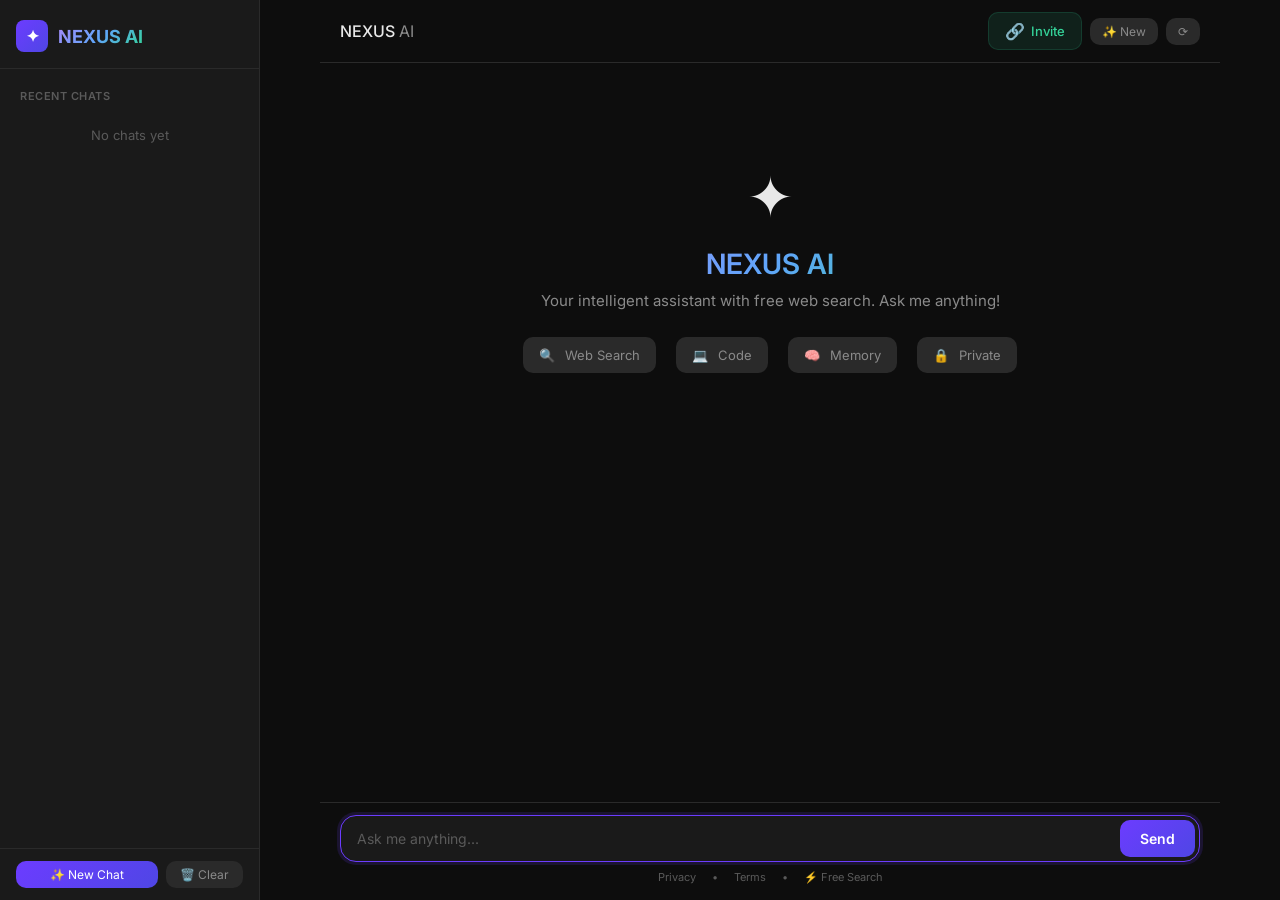
==== commit aa3c471d: "Update index.html" ====
--- a/index.html
+++ b/index.html
@@ -10,10 +10,7 @@
     <link rel="stylesheet" href="styles.css" />
     
     <style>
-        /* ================================================================
-           🎨 STYLES
-           ================================================================ */
-        
+        /* ===== INVITE BUTTON ===== */
         .invite-btn {
             display: inline-flex;
             align-items: center;
@@ -131,12 +128,6 @@
             word-break: break-all;
             font-family: 'Courier New', monospace;
             user-select: all;
-        }
-
-        .invite-modal .link-box .link-code {
-            font-size: 13px;
-            color: rgba(255, 255, 255, 0.3);
-            font-family: monospace;
         }
 
         .invite-modal .btn-group {
@@ -354,151 +345,5 @@
 
     <script src="script.js"></script>
 
-    <script>
-        // ================================================================
-        // 🔗 FULL INVITE LINK SYSTEM
-        // ================================================================
-
-        const SITE_URL = 'https://abraralgamdi35-eng.github.io/aiWEBSITE';
-
-        // Load or create invite code
-        let inviteCode = localStorage.getItem('nexus_invite_code');
-
-        function generateInvite() {
-            const chars = 'ABCDEFGHIJKLMNOPQRSTUVWXYZ0123456789';
-            let code = '';
-            for (let i = 0; i < 8; i++) {
-                code += chars.charAt(Math.floor(Math.random() * chars.length));
-            }
-            inviteCode = code;
-            localStorage.setItem('nexus_invite_code', inviteCode);
-            updateInviteDisplay();
-            showToastInvite('✅ New invite link generated!');
-        }
-
-        function updateInviteDisplay() {
-            const display = document.getElementById('inviteLinkDisplay');
-            if (inviteCode) {
-                display.textContent = `${SITE_URL}/?invite=${inviteCode}`;
-            } else {
-                display.textContent = `${SITE_URL}/?invite=------`;
-            }
-        }
-
-        function copyInviteLink() {
-            const link = document.getElementById('inviteLinkDisplay').textContent;
-            if (link.includes('------')) {
-                showToastInvite('⚠️ Generate a link first!');
-                return;
-            }
-            navigator.clipboard.writeText(link).then(() => {
-                showToastInvite('📋 Link copied!');
-            }).catch(() => {
-                // Fallback
-                const input = document.createElement('input');
-                input.value = link;
-                document.body.appendChild(input);
-                input.select();
-                document.execCommand('copy');
-                document.body.removeChild(input);
-                showToastInvite('📋 Link copied!');
-            });
-        }
-
-        function shareInviteLink() {
-            const link = document.getElementById('inviteLinkDisplay').textContent;
-            if (link.includes('------')) {
-                showToastInvite('⚠️ Generate a link first!');
-                return;
-            }
-            
-            if (navigator.share) {
-                navigator.share({
-                    title: 'NEXUS AI Invite',
-                    text: 'Join me on NEXUS AI - a free AI assistant!',
-                    url: link
-                }).catch(() => {});
-            } else {
-                copyInviteLink();
-                showToastInvite('📋 Link copied - share it with friends!');
-            }
-        }
-
-        function openInviteModal() {
-            updateInviteDisplay();
-            document.getElementById('inviteModal').classList.add('show');
-        }
-
-        function closeInviteModal() {
-            document.getElementById('inviteModal').classList.remove('show');
-        }
-
-        // Close on overlay click
-        document.getElementById('inviteModal').addEventListener('click', (e) => {
-            if (e.target === e.currentTarget) closeInviteModal();
-        });
-
-        // ================================================================
-        // 🔔 TOAST
-        // ================================================================
-
-        function showToastInvite(msg) {
-            const toast = document.getElementById('toastInvite');
-            toast.textContent = msg;
-            toast.classList.add('show');
-            clearTimeout(toast._timer);
-            toast._timer = setTimeout(() => toast.classList.remove('show'), 2500);
-        }
-
-        // ================================================================
-        // 🔗 CHECK INVITE IN URL
-        // ================================================================
-
-        function checkInviteAccess() {
-            const urlParams = new URLSearchParams(window.location.search);
-            const code = urlParams.get('invite');
-
-            if (code) {
-                // Check if code matches stored invite OR if it's a valid code
-                if (inviteCode && code === inviteCode) {
-                    sessionStorage.setItem('nexus_trusted', 'true');
-                    sessionStorage.setItem('nexus_invite_code', code);
-                    showToastInvite('✅ Welcome! You have access to NEXUS AI.');
-                    // Remove code from URL
-                    window.history.replaceState({}, document.title, window.location.pathname);
-                } else if (code) {
-                    // Check if code is valid format
-                    if (/^[A-Z0-9]{8}$/.test(code)) {
-                        // Valid format - store it
-                        localStorage.setItem('nexus_invite_code', code);
-                        inviteCode = code;
-                        sessionStorage.setItem('nexus_trusted', 'true');
-                        sessionStorage.setItem('nexus_invite_code', code);
-                        showToastInvite('✅ Access granted! Welcome to NEXUS AI.');
-                        window.history.replaceState({}, document.title, window.location.pathname);
-                    } else {
-                        showToastInvite('❌ Invalid invite code.');
-                    }
-                }
-            }
-        }
-
-        // ================================================================
-        // 🏃 INIT
-        // ================================================================
-
-        // Generate initial code if none exists
-        if (!inviteCode) {
-            generateInvite();
-        }
-
-        checkInviteAccess();
-
-        console.log('🚀 NEXUS AI - Invite System');
-        console.log(`🔗 Invite Link: ${SITE_URL}/?invite=${inviteCode}`);
-        console.log('💡 Share this link with friends!');
-        console.log('📱 Chats are saved to your device automatically.');
-    </script>
-
 </body>
 </html>
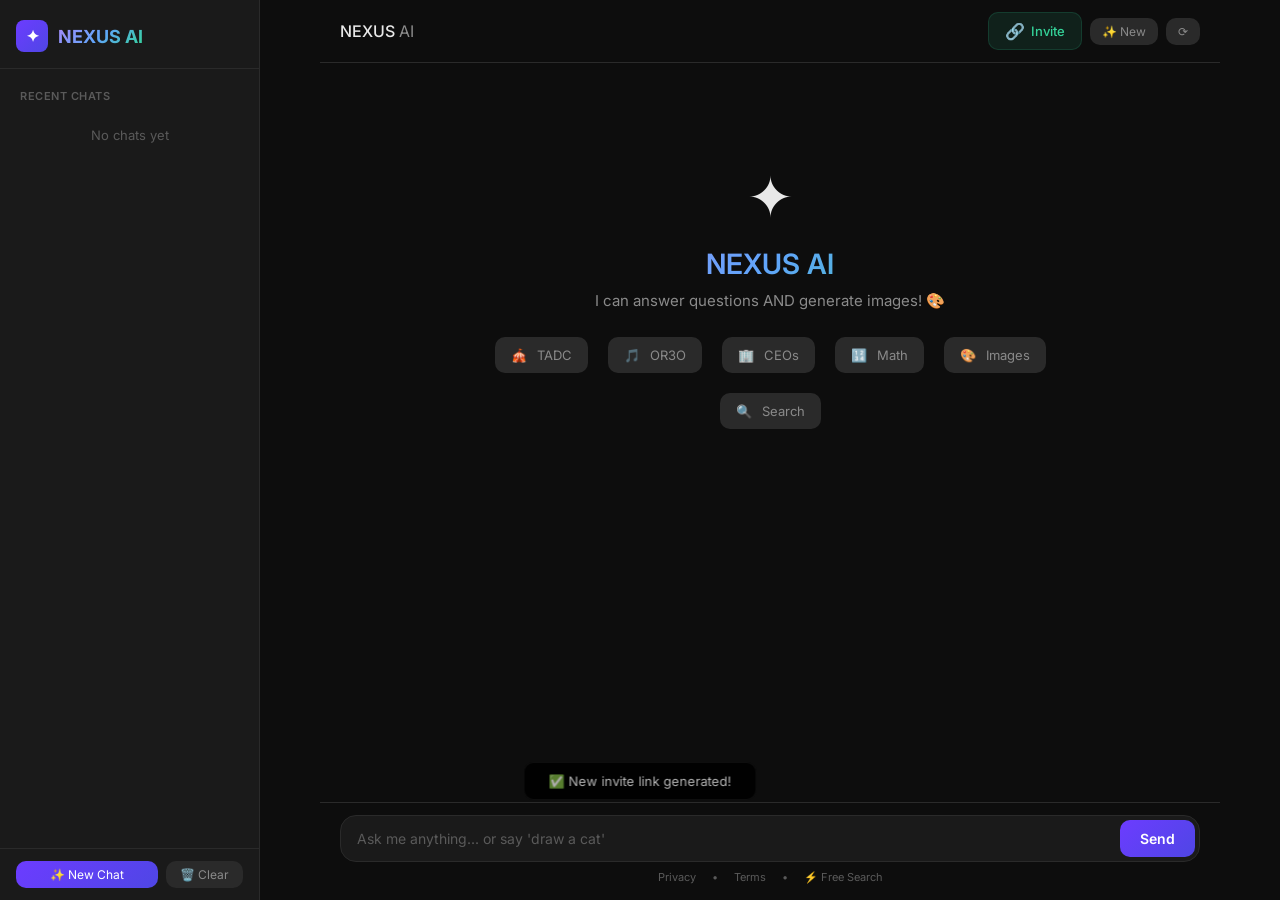
==== commit 141cd888: "Update index.html" ====
--- a/index.html
+++ b/index.html
@@ -215,6 +215,158 @@
             opacity: 1;
         }
 
+        /* ===== IMAGE GENERATION STYLES ===== */
+        .generated-image-container {
+            background: rgba(0, 0, 0, 0.3);
+            border-radius: 12px;
+            padding: 12px;
+            margin: 8px 0;
+            border: 1px solid rgba(255, 255, 255, 0.06);
+            animation: imagePop 0.5s cubic-bezier(0.22, 1, 0.36, 1);
+        }
+
+        @keyframes imagePop {
+            0% { opacity: 0; transform: scale(0.95); }
+            100% { opacity: 1; transform: scale(1); }
+        }
+
+        .generated-image-container img {
+            display: block;
+            width: 100%;
+            max-width: 512px;
+            max-height: 512px;
+            border-radius: 8px;
+            margin: 0 auto;
+            background: #0d0d1a;
+            object-fit: contain;
+            box-shadow: 0 4px 30px rgba(0, 0, 0, 0.3);
+        }
+
+        .generated-image-container .image-label {
+            font-size: 11px;
+            color: var(--text-muted);
+            text-align: center;
+            padding: 8px 0 4px 0;
+            display: flex;
+            align-items: center;
+            justify-content: center;
+            gap: 6px;
+        }
+
+        .generated-image-container .image-label .dot {
+            width: 4px;
+            height: 4px;
+            background: var(--green);
+            border-radius: 50%;
+            display: inline-block;
+            animation: dotPulse 1.5s ease-in-out infinite;
+        }
+
+        @keyframes dotPulse {
+            0%, 100% { opacity: 0.3; transform: scale(0.8); }
+            50% { opacity: 1; transform: scale(1.2); }
+        }
+
+        .image-loading-overlay {
+            position: relative;
+            background: rgba(0, 0, 0, 0.4);
+            border-radius: 8px;
+            padding: 40px 20px;
+            text-align: center;
+            min-height: 200px;
+            display: flex;
+            flex-direction: column;
+            align-items: center;
+            justify-content: center;
+            border: 1px solid rgba(255, 255, 255, 0.04);
+        }
+
+        .image-loading-overlay .spinner {
+            width: 48px;
+            height: 48px;
+            border: 3px solid rgba(108, 60, 255, 0.1);
+            border-top-color: #a78bfa;
+            border-radius: 50%;
+            animation: spin 1s linear infinite;
+        }
+
+        @keyframes spin {
+            to { transform: rotate(360deg); }
+        }
+
+        .image-loading-overlay .loading-text {
+            color: var(--text-muted);
+            font-size: 14px;
+            margin-top: 16px;
+            font-weight: 500;
+        }
+
+        .image-loading-overlay .loading-dots {
+            display: inline-block;
+        }
+
+        .image-loading-overlay .loading-dots span {
+            display: inline-block;
+            animation: dotBounce 1.4s ease-in-out infinite;
+        }
+
+        .image-loading-overlay .loading-dots span:nth-child(2) { animation-delay: 0.2s; }
+        .image-loading-overlay .loading-dots span:nth-child(3) { animation-delay: 0.4s; }
+
+        @keyframes dotBounce {
+            0%, 80%, 100% { transform: translateY(0); opacity: 0.3; }
+            40% { transform: translateY(-6px); opacity: 1; }
+        }
+
+        .image-loading-overlay .progress-bar {
+            width: 100%;
+            max-width: 300px;
+            height: 3px;
+            background: rgba(255, 255, 255, 0.05);
+            border-radius: 10px;
+            margin-top: 12px;
+            overflow: hidden;
+        }
+
+        .image-loading-overlay .progress-bar .fill {
+            height: 100%;
+            width: 0%;
+            background: linear-gradient(90deg, #6c3cff, #a78bfa, #34d399);
+            border-radius: 10px;
+            animation: progressFill 8s ease-in-out infinite;
+        }
+
+        @keyframes progressFill {
+            0% { width: 0%; }
+            20% { width: 20%; }
+            50% { width: 55%; }
+            80% { width: 85%; }
+            100% { width: 95%; }
+        }
+
+        .image-loading-overlay .retry-btn {
+            margin-top: 12px;
+            padding: 6px 16px;
+            background: rgba(255, 255, 255, 0.05);
+            border: 1px solid rgba(255, 255, 255, 0.06);
+            border-radius: 6px;
+            color: var(--text-muted);
+            font-size: 12px;
+            cursor: pointer;
+            transition: 0.3s;
+            font-family: var(--font);
+            display: none;
+        }
+
+        .image-loading-overlay .retry-btn:hover {
+            background: rgba(255, 255, 255, 0.1);
+            color: var(--text-primary);
+        }
+
+        .image-loading-overlay .retry-btn.show {
+            display: inline-block;
+        }
+
         @media (max-width: 500px) {
             .invite-modal {
                 padding: 24px 18px;
@@ -224,6 +376,13 @@
             }
             .invite-modal .link-box .link {
                 font-size: 13px;
+            }
+            .generated-image-container img {
+                max-height: 300px;
+            }
+            .image-loading-overlay {
+                min-height: 150px;
+                padding: 24px 16px;
             }
         }
     </style>
@@ -316,19 +475,21 @@
                 <div class="welcome-screen">
                     <span class="icon">✦</span>
                     <h1>NEXUS AI</h1>
-                    <p>Your intelligent assistant with free web search. Ask me anything!</p>
+                    <p>I can answer questions AND generate images! 🎨</p>
                     <div class="features">
-                        <div class="feat"><span>🔍</span> Web Search</div>
-                        <div class="feat"><span>💻</span> Code</div>
-                        <div class="feat"><span>🧠</span> Memory</div>
-                        <div class="feat"><span>🔒</span> Private</div>
+                        <div class="feat"><span>🎪</span> TADC</div>
+                        <div class="feat"><span>🎵</span> OR3O</div>
+                        <div class="feat"><span>🏢</span> CEOs</div>
+                        <div class="feat"><span>🔢</span> Math</div>
+                        <div class="feat"><span>🎨</span> Images</div>
+                        <div class="feat"><span>🔍</span> Search</div>
                     </div>
                 </div>
             </div>
 
             <div class="input-container">
                 <div class="input-wrapper">
-                    <input type="text" id="userInput" placeholder="Ask me anything..." />
+                    <input type="text" id="userInput" placeholder="Ask me anything... or say 'draw a cat'" />
                     <button id="sendBtn">Send</button>
                 </div>
                 <div class="input-footer">
@@ -345,5 +506,97 @@
 
     <script src="script.js"></script>
 
+    <script>
+        // ================================================================
+        // 🔗 INVITE SYSTEM
+        // ================================================================
+
+        const SITE_URL = 'https://abraralgamdi35-eng.github.io/aiWEBSITE';
+        let inviteCode = localStorage.getItem('nexus_invite_code');
+
+        function generateInvite() {
+            const chars = 'ABCDEFGHIJKLMNOPQRSTUVWXYZ0123456789';
+            let code = '';
+            for (let i = 0; i < 8; i++) {
+                code += chars.charAt(Math.floor(Math.random() * chars.length));
+            }
+            inviteCode = code;
+            localStorage.setItem('nexus_invite_code', inviteCode);
+            updateInviteDisplay();
+            showToastInvite('✅ New invite link generated!');
+        }
+
+        function updateInviteDisplay() {
+            const display = document.getElementById('inviteLinkDisplay');
+            if (inviteCode) {
+                display.textContent = `${SITE_URL}/?invite=${inviteCode}`;
+            } else {
+                display.textContent = `${SITE_URL}/?invite=------`;
+            }
+        }
+
+        function copyInviteLink() {
+            const link = document.getElementById('inviteLinkDisplay').textContent;
+            if (link.includes('------')) {
+                showToastInvite('⚠️ Generate a link first!');
+                return;
+            }
+            navigator.clipboard.writeText(link).then(() => {
+                showToastInvite('📋 Link copied!');
+            }).catch(() => {
+                const input = document.createElement('input');
+                input.value = link;
+                document.body.appendChild(input);
+                input.select();
+                document.execCommand('copy');
+                document.body.removeChild(input);
+                showToastInvite('📋 Link copied!');
+            });
+        }
+
+        function shareInviteLink() {
+            const link = document.getElementById('inviteLinkDisplay').textContent;
+            if (link.includes('------')) {
+                showToastInvite('⚠️ Generate a link first!');
+                return;
+            }
+            if (navigator.share) {
+                navigator.share({
+                    title: 'NEXUS AI Invite',
+                    text: 'Join me on NEXUS AI - a free AI assistant with image generation!',
+                    url: link
+                }).catch(() => {});
+            } else {
+                copyInviteLink();
+                showToastInvite('📋 Link copied - share it with friends!');
+            }
+        }
+
+        function openInviteModal() {
+            updateInviteDisplay();
+            document.getElementById('inviteModal').classList.add('show');
+        }
+
+        function closeInviteModal() {
+            document.getElementById('inviteModal').classList.remove('show');
+        }
+
+        document.getElementById('inviteModal').addEventListener('click', (e) => {
+            if (e.target === e.currentTarget) closeInviteModal();
+        });
+
+        function showToastInvite(msg) {
+            const toast = document.getElementById('toastInvite');
+            toast.textContent = msg;
+            toast.classList.add('show');
+            clearTimeout(toast._timer);
+            toast._timer = setTimeout(() => toast.classList.remove('show'), 2500);
+        }
+
+        if (!inviteCode) {
+            generateInvite();
+        }
+    </script>
+
 </body>
 </html>
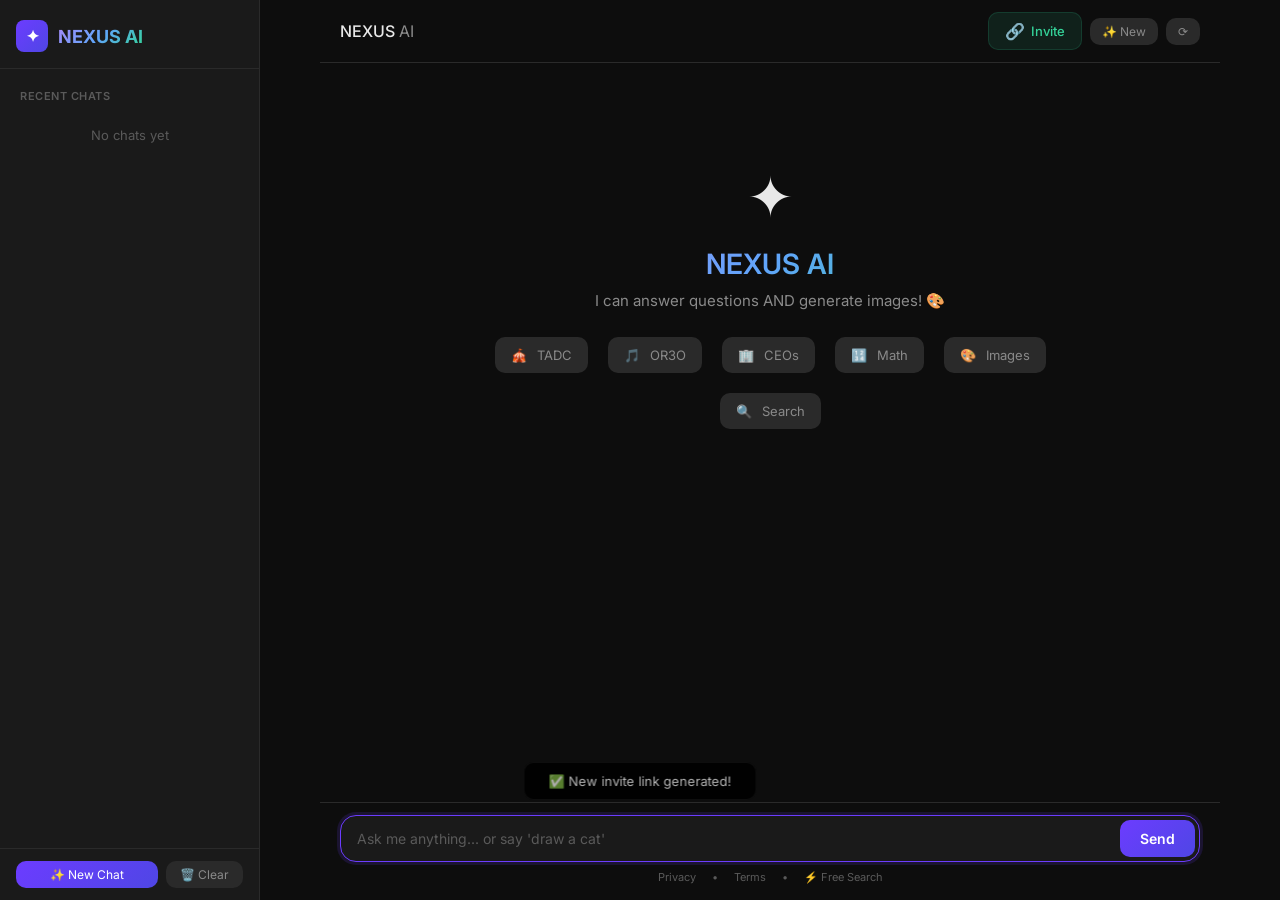
==== commit 1c613dad: "Update print statement from 'Hello' to 'Goodbye'" ====
--- a/index.html
+++ b/index.html
@@ -344,29 +344,6 @@
             100% { width: 95%; }
         }
 
-        .image-loading-overlay .retry-btn {
-            margin-top: 12px;
-            padding: 6px 16px;
-            background: rgba(255, 255, 255, 0.05);
-            border: 1px solid rgba(255, 255, 255, 0.06);
-            border-radius: 6px;
-            color: var(--text-muted);
-            font-size: 12px;
-            cursor: pointer;
-            transition: 0.3s;
-            font-family: var(--font);
-            display: none;
-        }
-
-        .image-loading-overlay .retry-btn:hover {
-            background: rgba(255, 255, 255, 0.1);
-            color: var(--text-primary);
-        }
-
-        .image-loading-overlay .retry-btn.show {
-            display: inline-block;
-        }
-
         @media (max-width: 500px) {
             .invite-modal {
                 padding: 24px 18px;
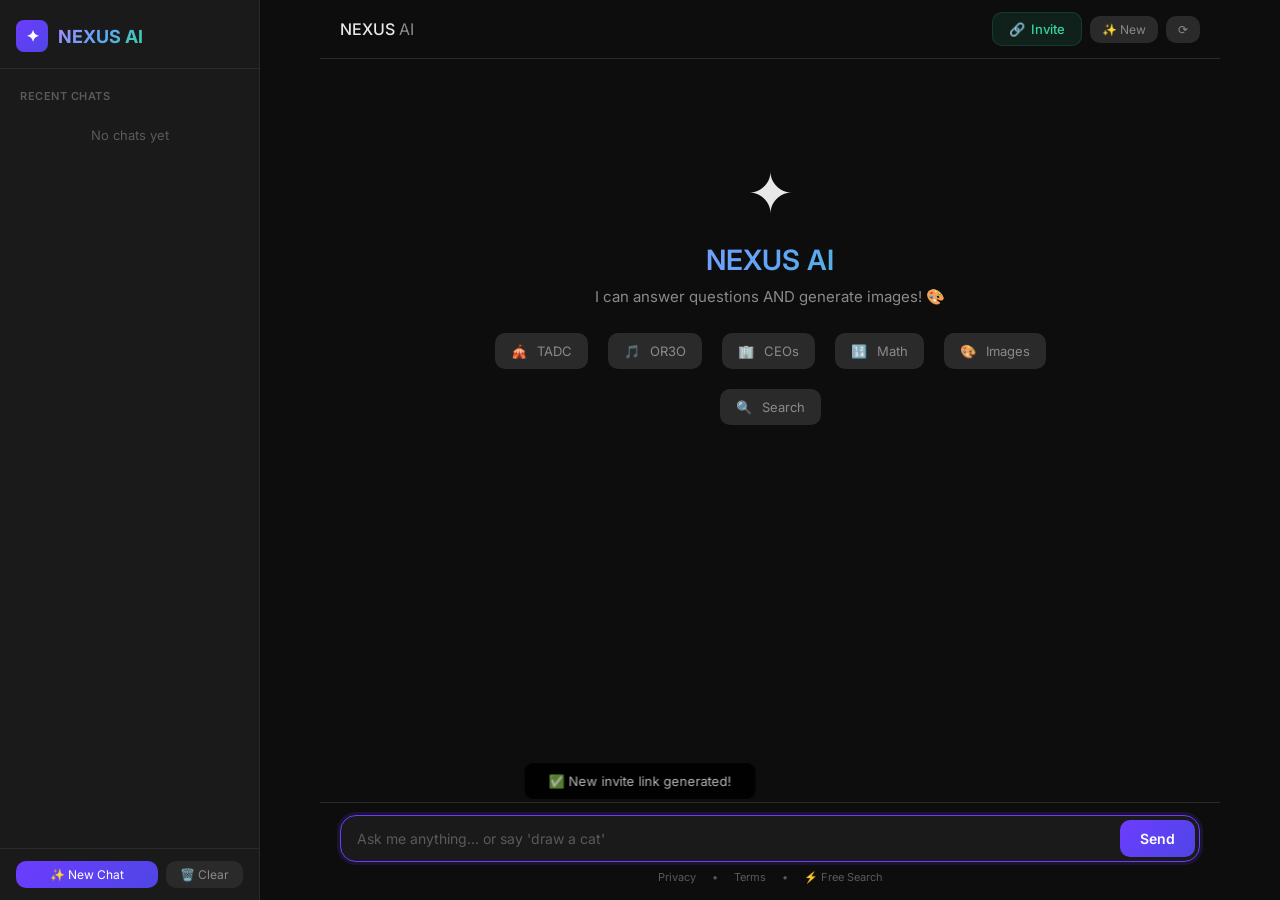
==== commit 10ef2dcb: "Fix HTML encoding issues in index.html" ====
--- a/index.html
+++ b/index.html
@@ -4,13 +4,9 @@
     <meta charset="UTF-8" />
     <meta name="viewport" content="width=device-width, initial-scale=1.0" />
     <title>NEXUS AI</title>
-    <meta name="google-site-verification" content="VshGjRNSHbVZ5S6JYNICoc9IBbyOm4XwkGfMunboWZY" />
-    
     <link href="https://fonts.googleapis.com/css2?family=Inter:wght@300;400;500;600;700;800&display=swap" rel="stylesheet" />
     <link rel="stylesheet" href="styles.css" />
-    
     <style>
-        /* ===== INVITE BUTTON ===== */
         .invite-btn {
             display: inline-flex;
             align-items: center;
@@ -24,353 +20,75 @@
             font-weight: 500;
             cursor: pointer;
             transition: 0.3s ease;
-            text-decoration: none;
             font-family: var(--font);
         }
-
-        .invite-btn:hover {
-            background: rgba(52, 211, 153, 0.15);
-            transform: translateY(-1px);
-            box-shadow: 0 4px 20px rgba(52, 211, 153, 0.1);
-        }
-
-        .invite-btn .icon {
-            font-size: 16px;
-        }
-
-        /* ===== INVITE MODAL ===== */
+        .invite-btn:hover { background: rgba(52, 211, 153, 0.15); transform: translateY(-1px); }
+
         .invite-modal-overlay {
-            position: fixed;
-            top: 0;
-            left: 0;
-            width: 100%;
-            height: 100%;
-            z-index: 2000;
-            background: rgba(0, 0, 0, 0.7);
-            backdrop-filter: blur(8px);
-            display: none;
-            align-items: center;
-            justify-content: center;
-        }
-
-        .invite-modal-overlay.show {
-            display: flex;
-        }
-
+            position: fixed; top: 0; left: 0; width: 100%; height: 100%; z-index: 2000;
+            background: rgba(0,0,0,0.7); backdrop-filter: blur(8px);
+            display: none; align-items: center; justify-content: center;
+        }
+        .invite-modal-overlay.show { display: flex; }
         .invite-modal {
-            background: var(--bg-secondary);
-            border: 1px solid var(--border-color);
-            border-radius: 20px;
-            padding: 40px 45px;
-            max-width: 520px;
-            width: 90%;
-            max-height: 90vh;
-            overflow-y: auto;
-            box-shadow: 0 40px 100px rgba(0, 0, 0, 0.8);
+            background: var(--bg-secondary); border: 1px solid var(--border-color);
+            border-radius: 20px; padding: 40px 45px; max-width: 520px; width: 90%;
+            max-height: 90vh; overflow-y: auto; box-shadow: 0 40px 100px rgba(0,0,0,0.8);
             animation: modalPop 0.3s ease;
         }
-
-        @keyframes modalPop {
-            0% { transform: scale(0.9); opacity: 0; }
-            100% { transform: scale(1); opacity: 1; }
-        }
-
-        .invite-modal .close-modal {
-            float: right;
-            background: none;
-            border: none;
-            color: var(--text-muted);
-            font-size: 24px;
-            cursor: pointer;
-            transition: 0.3s;
-            padding: 0 4px;
-        }
-
-        .invite-modal .close-modal:hover {
-            color: var(--text-primary);
-        }
-
-        .invite-modal h2 {
-            font-size: 24px;
-            font-weight: 700;
-            margin-bottom: 4px;
-            background: linear-gradient(135deg, #a78bfa, #60a5fa, #34d399);
-            -webkit-background-clip: text;
-            -webkit-text-fill-color: transparent;
-        }
-
-        .invite-modal .subtitle {
-            color: var(--text-muted);
-            font-size: 14px;
-            margin-bottom: 20px;
-        }
-
-        .invite-modal .link-box {
-            background: rgba(0, 0, 0, 0.3);
-            border-radius: 12px;
-            padding: 16px 20px;
-            margin: 16px 0;
-            border: 1px solid rgba(255, 255, 255, 0.04);
-        }
-
-        .invite-modal .link-box .label {
-            font-size: 11px;
-            color: var(--text-muted);
-            text-transform: uppercase;
-            letter-spacing: 0.5px;
-            margin-bottom: 6px;
-        }
-
-        .invite-modal .link-box .link {
-            font-size: 15px;
-            font-weight: 500;
-            color: #a78bfa;
-            word-break: break-all;
-            font-family: 'Courier New', monospace;
-            user-select: all;
-        }
-
-        .invite-modal .btn-group {
-            display: flex;
-            gap: 10px;
-            flex-wrap: wrap;
-        }
-
-        .invite-modal .btn-group button {
-            flex: 1;
-            padding: 12px 20px;
-            border: none;
-            border-radius: 10px;
-            font-size: 14px;
-            font-weight: 600;
-            cursor: pointer;
-            transition: 0.3s;
-            font-family: var(--font);
-            min-width: 100px;
-        }
-
-        .invite-modal .btn-generate {
-            background: linear-gradient(135deg, #6c3cff, #4f46e5);
-            color: white;
-        }
-
-        .invite-modal .btn-generate:hover {
-            transform: translateY(-2px);
-            box-shadow: 0 8px 30px rgba(108, 60, 255, 0.3);
-        }
-
-        .invite-modal .btn-copy {
-            background: rgba(255, 255, 255, 0.05);
-            border: 1px solid rgba(255, 255, 255, 0.06);
-            color: rgba(255, 255, 255, 0.6);
-        }
-
-        .invite-modal .btn-copy:hover {
-            background: rgba(255, 255, 255, 0.1);
-            color: rgba(255, 255, 255, 0.8);
-        }
-
-        .invite-modal .btn-share {
-            background: rgba(52, 211, 153, 0.1);
-            border: 1px solid rgba(52, 211, 153, 0.15);
-            color: #34d399;
-        }
-
-        .invite-modal .btn-share:hover {
-            background: rgba(52, 211, 153, 0.15);
-            transform: translateY(-2px);
-        }
-
-        .invite-modal .info-text {
-            font-size: 13px;
-            color: var(--text-muted);
-            text-align: center;
-            margin-top: 16px;
-            line-height: 1.6;
-        }
-
-        .invite-modal .info-text span {
-            color: #34d399;
-        }
-
-        .toast-invite {
-            position: fixed;
-            bottom: 100px;
-            left: 50%;
-            transform: translateX(-50%);
-            background: rgba(0, 0, 0, 0.85);
-            backdrop-filter: blur(10px);
-            padding: 10px 24px;
-            border-radius: 10px;
-            border: 1px solid rgba(255, 255, 255, 0.05);
-            color: rgba(255, 255, 255, 0.7);
-            font-size: 13px;
-            z-index: 3000;
-            opacity: 0;
-            transition: opacity 0.3s ease;
-            pointer-events: none;
-        }
-
-        .toast-invite.show {
-            opacity: 1;
-        }
-
-        /* ===== IMAGE GENERATION STYLES ===== */
-        .generated-image-container {
-            background: rgba(0, 0, 0, 0.3);
-            border-radius: 12px;
-            padding: 12px;
-            margin: 8px 0;
-            border: 1px solid rgba(255, 255, 255, 0.06);
-            animation: imagePop 0.5s cubic-bezier(0.22, 1, 0.36, 1);
-        }
-
-        @keyframes imagePop {
-            0% { opacity: 0; transform: scale(0.95); }
-            100% { opacity: 1; transform: scale(1); }
-        }
-
-        .generated-image-container img {
-            display: block;
-            width: 100%;
-            max-width: 512px;
-            max-height: 512px;
-            border-radius: 8px;
-            margin: 0 auto;
-            background: #0d0d1a;
-            object-fit: contain;
-            box-shadow: 0 4px 30px rgba(0, 0, 0, 0.3);
-        }
-
-        .generated-image-container .image-label {
-            font-size: 11px;
-            color: var(--text-muted);
-            text-align: center;
-            padding: 8px 0 4px 0;
-            display: flex;
-            align-items: center;
-            justify-content: center;
-            gap: 6px;
-        }
-
-        .generated-image-container .image-label .dot {
-            width: 4px;
-            height: 4px;
-            background: var(--green);
-            border-radius: 50%;
-            display: inline-block;
-            animation: dotPulse 1.5s ease-in-out infinite;
-        }
-
-        @keyframes dotPulse {
-            0%, 100% { opacity: 0.3; transform: scale(0.8); }
-            50% { opacity: 1; transform: scale(1.2); }
-        }
-
-        .image-loading-overlay {
-            position: relative;
-            background: rgba(0, 0, 0, 0.4);
-            border-radius: 8px;
-            padding: 40px 20px;
-            text-align: center;
-            min-height: 200px;
-            display: flex;
-            flex-direction: column;
-            align-items: center;
-            justify-content: center;
-            border: 1px solid rgba(255, 255, 255, 0.04);
-        }
-
-        .image-loading-overlay .spinner {
-            width: 48px;
-            height: 48px;
-            border: 3px solid rgba(108, 60, 255, 0.1);
-            border-top-color: #a78bfa;
-            border-radius: 50%;
-            animation: spin 1s linear infinite;
-        }
-
-        @keyframes spin {
-            to { transform: rotate(360deg); }
-        }
-
-        .image-loading-overlay .loading-text {
-            color: var(--text-muted);
-            font-size: 14px;
-            margin-top: 16px;
-            font-weight: 500;
-        }
-
-        .image-loading-overlay .loading-dots {
-            display: inline-block;
-        }
-
-        .image-loading-overlay .loading-dots span {
-            display: inline-block;
-            animation: dotBounce 1.4s ease-in-out infinite;
-        }
-
+        @keyframes modalPop { 0% { transform: scale(0.9); opacity: 0; } 100% { transform: scale(1); opacity: 1; } }
+        .invite-modal .close-modal { float: right; background: none; border: none; color: var(--text-muted); font-size: 24px; cursor: pointer; }
+        .invite-modal h2 { font-size: 24px; font-weight: 700; margin-bottom: 4px; background: linear-gradient(135deg, #a78bfa, #60a5fa, #34d399); -webkit-background-clip: text; -webkit-text-fill-color: transparent; }
+        .invite-modal .subtitle { color: var(--text-muted); font-size: 14px; margin-bottom: 20px; }
+        .invite-modal .link-box { background: rgba(0,0,0,0.3); border-radius: 12px; padding: 16px 20px; margin: 16px 0; border: 1px solid rgba(255,255,255,0.04); }
+        .invite-modal .link-box .label { font-size: 11px; color: var(--text-muted); text-transform: uppercase; letter-spacing: 0.5px; margin-bottom: 6px; }
+        .invite-modal .link-box .link { font-size: 15px; font-weight: 500; color: #a78bfa; word-break: break-all; font-family: 'Courier New', monospace; user-select: all; }
+        .invite-modal .btn-group { display: flex; gap: 10px; flex-wrap: wrap; }
+        .invite-modal .btn-group button { flex: 1; padding: 12px 20px; border: none; border-radius: 10px; font-size: 14px; font-weight: 600; cursor: pointer; transition: 0.3s; font-family: var(--font); min-width: 100px; }
+        .invite-modal .btn-generate { background: linear-gradient(135deg, #6c3cff, #4f46e5); color: white; }
+        .invite-modal .btn-generate:hover { transform: translateY(-2px); box-shadow: 0 8px 30px rgba(108,60,255,0.3); }
+        .invite-modal .btn-copy { background: rgba(255,255,255,0.05); border: 1px solid rgba(255,255,255,0.06); color: rgba(255,255,255,0.6); }
+        .invite-modal .btn-copy:hover { background: rgba(255,255,255,0.1); color: rgba(255,255,255,0.8); }
+        .invite-modal .btn-share { background: rgba(52,211,153,0.1); border: 1px solid rgba(52,211,153,0.15); color: #34d399; }
+        .invite-modal .btn-share:hover { background: rgba(52,211,153,0.15); transform: translateY(-2px); }
+        .invite-modal .info-text { font-size: 13px; color: var(--text-muted); text-align: center; margin-top: 16px; line-height: 1.6; }
+        .invite-modal .info-text span { color: #34d399; }
+        .toast-invite { position: fixed; bottom: 100px; left: 50%; transform: translateX(-50%); background: rgba(0,0,0,0.85); backdrop-filter: blur(10px); padding: 10px 24px; border-radius: 10px; border: 1px solid rgba(255,255,255,0.05); color: rgba(255,255,255,0.7); font-size: 13px; z-index: 3000; opacity: 0; transition: opacity 0.3s ease; pointer-events: none; }
+        .toast-invite.show { opacity: 1; }
+
+        .generated-image-container { background: rgba(0,0,0,0.3); border-radius: 12px; padding: 12px; margin: 8px 0; border: 1px solid rgba(255,255,255,0.06); animation: imagePop 0.5s cubic-bezier(0.22,1,0.36,1); }
+        @keyframes imagePop { 0% { opacity: 0; transform: scale(0.95); } 100% { opacity: 1; transform: scale(1); } }
+        .generated-image-container img { display: block; width: 100%; max-width: 512px; max-height: 512px; border-radius: 8px; margin: 0 auto; background: #0d0d1a; object-fit: contain; box-shadow: 0 4px 30px rgba(0,0,0,0.3); }
+        .generated-image-container .image-label { font-size: 11px; color: var(--text-muted); text-align: center; padding: 8px 0 4px 0; display: flex; align-items: center; justify-content: center; gap: 6px; }
+        .generated-image-container .image-label .dot { width: 4px; height: 4px; background: var(--green); border-radius: 50%; display: inline-block; animation: dotPulse 1.5s ease-in-out infinite; }
+        @keyframes dotPulse { 0%,100% { opacity: 0.3; transform: scale(0.8); } 50% { opacity: 1; transform: scale(1.2); } }
+
+        .image-loading-overlay { position: relative; background: rgba(0,0,0,0.4); border-radius: 8px; padding: 40px 20px; text-align: center; min-height: 200px; display: flex; flex-direction: column; align-items: center; justify-content: center; border: 1px solid rgba(255,255,255,0.04); }
+        .image-loading-overlay .spinner { width: 48px; height: 48px; border: 3px solid rgba(108,60,255,0.1); border-top-color: #a78bfa; border-radius: 50%; animation: spin 1s linear infinite; }
+        @keyframes spin { to { transform: rotate(360deg); } }
+        .image-loading-overlay .loading-text { color: var(--text-muted); font-size: 14px; margin-top: 16px; font-weight: 500; }
+        .image-loading-overlay .loading-dots { display: inline-block; }
+        .image-loading-overlay .loading-dots span { display: inline-block; animation: dotBounce 1.4s ease-in-out infinite; }
         .image-loading-overlay .loading-dots span:nth-child(2) { animation-delay: 0.2s; }
         .image-loading-overlay .loading-dots span:nth-child(3) { animation-delay: 0.4s; }
-
-        @keyframes dotBounce {
-            0%, 80%, 100% { transform: translateY(0); opacity: 0.3; }
-            40% { transform: translateY(-6px); opacity: 1; }
-        }
-
-        .image-loading-overlay .progress-bar {
-            width: 100%;
-            max-width: 300px;
-            height: 3px;
-            background: rgba(255, 255, 255, 0.05);
-            border-radius: 10px;
-            margin-top: 12px;
-            overflow: hidden;
-        }
-
-        .image-loading-overlay .progress-bar .fill {
-            height: 100%;
-            width: 0%;
-            background: linear-gradient(90deg, #6c3cff, #a78bfa, #34d399);
-            border-radius: 10px;
-            animation: progressFill 8s ease-in-out infinite;
-        }
-
-        @keyframes progressFill {
-            0% { width: 0%; }
-            20% { width: 20%; }
-            50% { width: 55%; }
-            80% { width: 85%; }
-            100% { width: 95%; }
-        }
+        @keyframes dotBounce { 0%,80%,100% { transform: translateY(0); opacity: 0.3; } 40% { transform: translateY(-6px); opacity: 1; } }
+        .image-loading-overlay .progress-bar { width: 100%; max-width: 300px; height: 3px; background: rgba(255,255,255,0.05); border-radius: 10px; margin-top: 12px; overflow: hidden; }
+        .image-loading-overlay .progress-bar .fill { height: 100%; width: 0%; background: linear-gradient(90deg, #6c3cff, #a78bfa, #34d399); border-radius: 10px; animation: progressFill 8s ease-in-out infinite; }
+        @keyframes progressFill { 0% { width: 0%; } 20% { width: 20%; } 50% { width: 55%; } 80% { width: 85%; } 100% { width: 95%; } }
 
         @media (max-width: 500px) {
-            .invite-modal {
-                padding: 24px 18px;
-            }
-            .invite-modal .btn-group button {
-                flex: 1 1 100%;
-            }
-            .invite-modal .link-box .link {
-                font-size: 13px;
-            }
-            .generated-image-container img {
-                max-height: 300px;
-            }
-            .image-loading-overlay {
-                min-height: 150px;
-                padding: 24px 16px;
-            }
+            .invite-modal { padding: 24px 18px; }
+            .invite-modal .btn-group button { flex: 1 1 100%; }
+            .generated-image-container img { max-height: 300px; }
+            .image-loading-overlay { min-height: 150px; padding: 24px 16px; }
         }
     </style>
 </head>
 <body>
 
-    <!-- ===== TOAST ===== -->
     <div class="toast" id="toast"></div>
     <div class="toast-invite" id="toastInvite"></div>
 
-    <!-- ===== CUSTOM MODAL ===== -->
     <div class="modal-overlay" id="modalOverlay">
         <div class="modal-box">
             <span class="modal-icon" id="modalIcon">🤔</span>
@@ -383,35 +101,25 @@
         </div>
     </div>
 
-    <!-- ===== INVITE MODAL ===== -->
     <div class="invite-modal-overlay" id="inviteModal">
         <div class="invite-modal">
             <button class="close-modal" onclick="closeInviteModal()">✕</button>
             <h2>🔗 Invite Link</h2>
             <p class="subtitle">Share this link with friends to access NEXUS AI</p>
-
             <div class="link-box">
                 <div class="label">📋 Your Invite Link</div>
                 <div class="link" id="inviteLinkDisplay">https://abraralgamdi35-eng.github.io/aiWEBSITE/?invite=------</div>
             </div>
-
             <div class="btn-group">
                 <button class="btn-generate" onclick="generateInvite()">🔄 New Link</button>
                 <button class="btn-copy" onclick="copyInviteLink()">📋 Copy</button>
                 <button class="btn-share" onclick="shareInviteLink()">📤 Share</button>
             </div>
-
-            <div class="info-text">
-                <span>♾️ Unlimited uses • No expiration</span><br>
-                Anyone with this link can access NEXUS AI
-            </div>
+            <div class="info-text"><span>♾️ Unlimited uses • No expiration</span><br>Anyone with this link can access NEXUS AI</div>
         </div>
     </div>
 
-    <!-- ===== APP ===== -->
     <div class="app-container">
-
-        <!-- ===== SIDEBAR ===== -->
         <aside class="sidebar" id="sidebar">
             <div class="sidebar-header">
                 <a href="index.html" class="logo">
@@ -430,18 +138,14 @@
             </div>
         </aside>
 
-        <!-- ===== MAIN CHAT ===== -->
         <main class="main-chat">
-
             <header class="chat-header">
                 <div class="left">
                     <button class="hamburger" onclick="toggleSidebar()">☰</button>
                     <div class="title">NEXUS <span>AI</span></div>
                 </div>
                 <div class="right">
-                    <button class="invite-btn" onclick="openInviteModal()">
-                        <span class="icon">🔗</span> Invite
-                    </button>
+                    <button class="invite-btn" onclick="openInviteModal()"><span class="icon">🔗</span> Invite</button>
                     <button class="header-btn" onclick="newChat()">✨ New</button>
                     <button class="header-btn" onclick="location.reload()">⟳</button>
                     <button class="header-btn mobile-show" onclick="toggleSidebar()">📂</button>
@@ -477,103 +181,49 @@
                     <span class="powered-by">⚡ Free Search</span>
                 </div>
             </div>
-
         </main>
     </div>
 
     <script src="script.js"></script>
-
     <script>
-        // ================================================================
-        // 🔗 INVITE SYSTEM
-        // ================================================================
-
         const SITE_URL = 'https://abraralgamdi35-eng.github.io/aiWEBSITE';
         let inviteCode = localStorage.getItem('nexus_invite_code');
-
         function generateInvite() {
             const chars = 'ABCDEFGHIJKLMNOPQRSTUVWXYZ0123456789';
             let code = '';
-            for (let i = 0; i < 8; i++) {
-                code += chars.charAt(Math.floor(Math.random() * chars.length));
-            }
+            for (let i = 0; i < 8; i++) code += chars.charAt(Math.floor(Math.random() * chars.length));
             inviteCode = code;
             localStorage.setItem('nexus_invite_code', inviteCode);
-            updateInviteDisplay();
+            document.getElementById('inviteLinkDisplay').textContent = `${SITE_URL}/?invite=${inviteCode}`;
             showToastInvite('✅ New invite link generated!');
         }
-
-        function updateInviteDisplay() {
-            const display = document.getElementById('inviteLinkDisplay');
-            if (inviteCode) {
-                display.textContent = `${SITE_URL}/?invite=${inviteCode}`;
-            } else {
-                display.textContent = `${SITE_URL}/?invite=------`;
-            }
-        }
-
         function copyInviteLink() {
             const link = document.getElementById('inviteLinkDisplay').textContent;
-            if (link.includes('------')) {
-                showToastInvite('⚠️ Generate a link first!');
-                return;
-            }
-            navigator.clipboard.writeText(link).then(() => {
-                showToastInvite('📋 Link copied!');
-            }).catch(() => {
-                const input = document.createElement('input');
-                input.value = link;
-                document.body.appendChild(input);
-                input.select();
-                document.execCommand('copy');
-                document.body.removeChild(input);
-                showToastInvite('📋 Link copied!');
-            });
-        }
-
+            if (link.includes('------')) { showToastInvite('⚠️ Generate a link first!'); return; }
+            navigator.clipboard.writeText(link).then(() => showToastInvite('📋 Link copied!'))
+            .catch(() => { const input = document.createElement('input'); input.value = link; document.body.appendChild(input); input.select(); document.execCommand('copy'); document.body.removeChild(input); showToastInvite('📋 Link copied!'); });
+        }
         function shareInviteLink() {
             const link = document.getElementById('inviteLinkDisplay').textContent;
-            if (link.includes('------')) {
-                showToastInvite('⚠️ Generate a link first!');
-                return;
-            }
-            if (navigator.share) {
-                navigator.share({
-                    title: 'NEXUS AI Invite',
-                    text: 'Join me on NEXUS AI - a free AI assistant with image generation!',
-                    url: link
-                }).catch(() => {});
-            } else {
-                copyInviteLink();
-                showToastInvite('📋 Link copied - share it with friends!');
-            }
-        }
-
+            if (link.includes('------')) { showToastInvite('⚠️ Generate a link first!'); return; }
+            if (navigator.share) { navigator.share({ title: 'NEXUS AI Invite', text: 'Join me on NEXUS AI!', url: link }).catch(() => {}); }
+            else { copyInviteLink(); showToastInvite('📋 Link copied - share it with friends!'); }
+        }
         function openInviteModal() {
-            updateInviteDisplay();
+            const display = document.getElementById('inviteLinkDisplay');
+            if (inviteCode) display.textContent = `${SITE_URL}/?invite=${inviteCode}`;
+            else display.textContent = `${SITE_URL}/?invite=------`;
             document.getElementById('inviteModal').classList.add('show');
         }
-
-        function closeInviteModal() {
-            document.getElementById('inviteModal').classList.remove('show');
-        }
-
-        document.getElementById('inviteModal').addEventListener('click', (e) => {
-            if (e.target === e.currentTarget) closeInviteModal();
-        });
-
+        function closeInviteModal() { document.getElementById('inviteModal').classList.remove('show'); }
+        document.getElementById('inviteModal').addEventListener('click', (e) => { if (e.target === e.currentTarget) closeInviteModal(); });
         function showToastInvite(msg) {
             const toast = document.getElementById('toastInvite');
-            toast.textContent = msg;
-            toast.classList.add('show');
+            toast.textContent = msg; toast.classList.add('show');
             clearTimeout(toast._timer);
             toast._timer = setTimeout(() => toast.classList.remove('show'), 2500);
         }
-
-        if (!inviteCode) {
-            generateInvite();
-        }
+        if (!inviteCode) generateInvite();
     </script>
-
 </body>
 </html>
